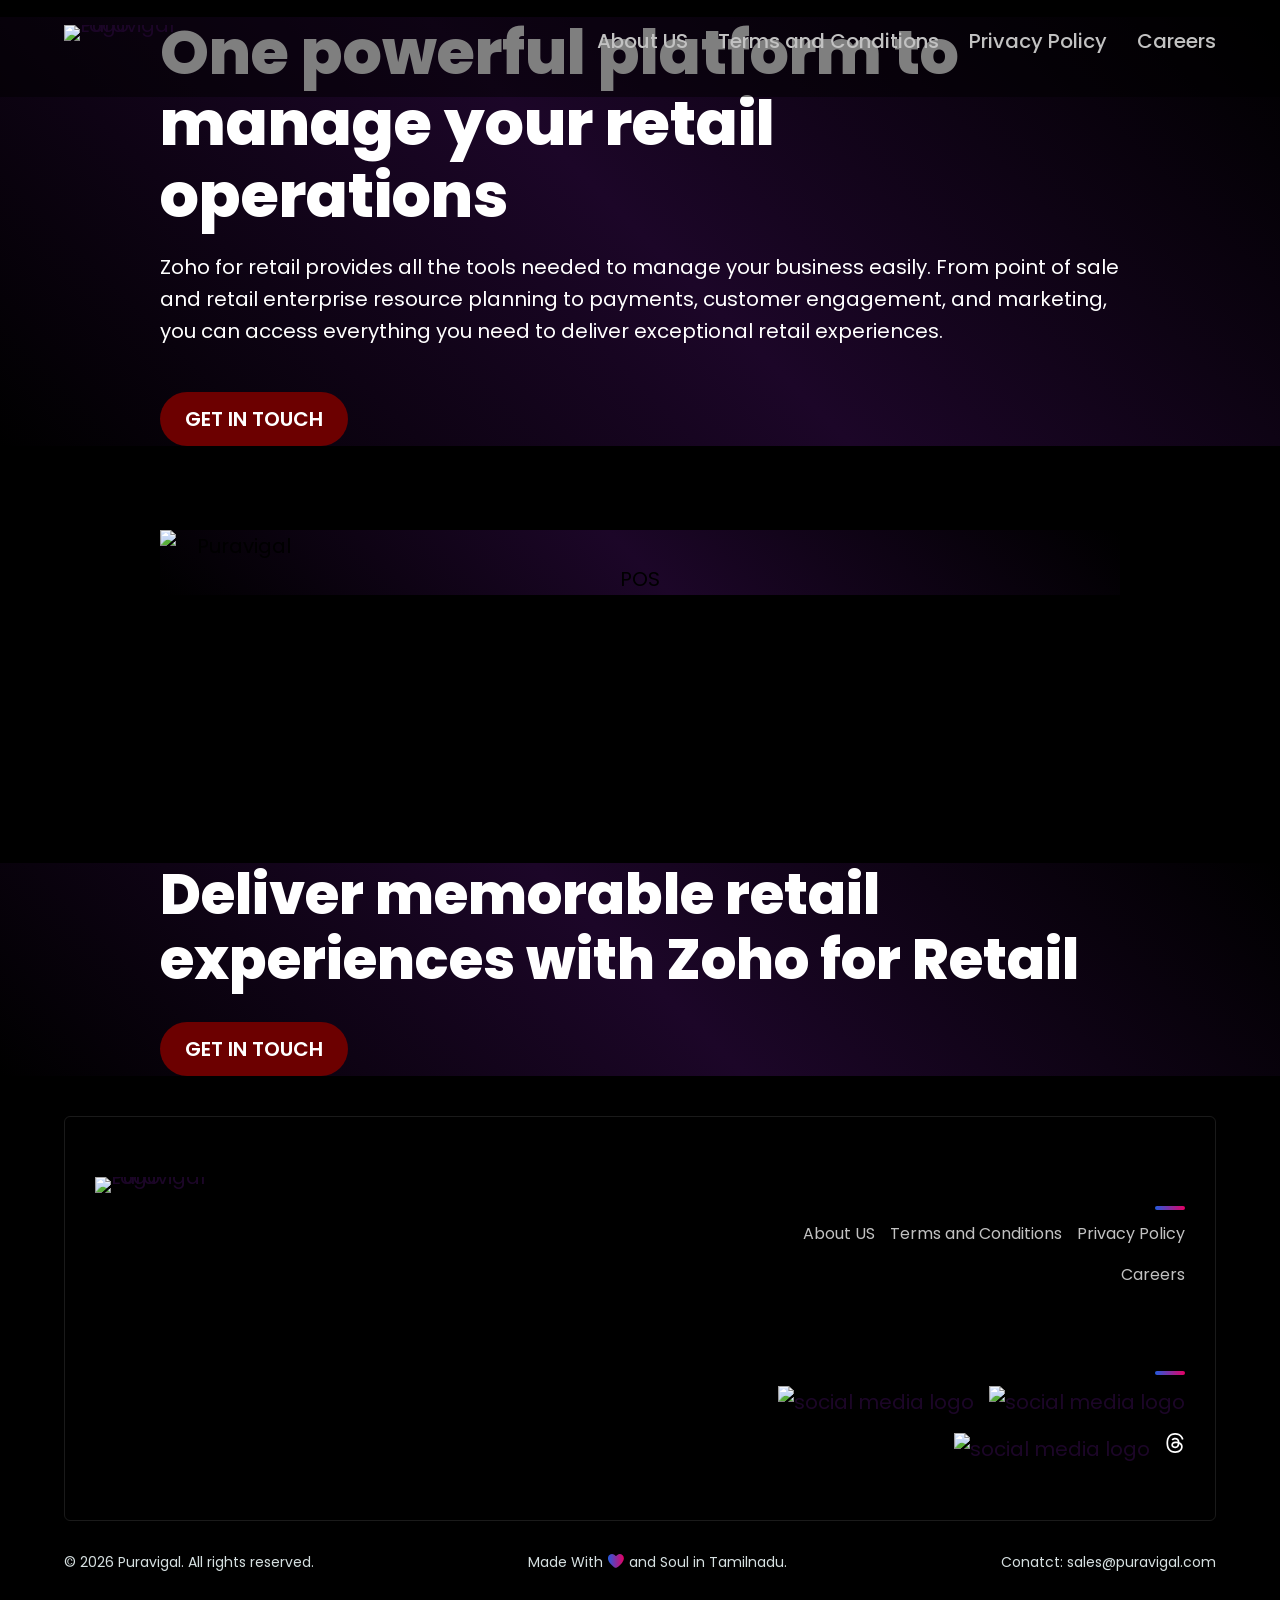
==== index.html @ ae336cf4 "Refactor index.html structure and stylesheets" ====
<!DOCTYPE html>
<html lang="en">
    <head>
        <meta charset="utf-8">
        <meta name="viewport" content="width=device-width, initial-scale=1.0">
        <title>Puravigal | SaaS Platforms for Seamless Business Management</title>
        <meta name="description" content="Elevate your business with our powerful and advanced SaaS solutions, designed for seamless operations.">
        <link rel="icon" href="https://puravigal.com/images/fav/favicon.ico" type="image/x-icon">
        <link rel="canonical" href="https://www.puravigal.com/">
        <meta property="og:title" content="Puravigal | SaaS Platforms for Seamless Business Management">
        <meta property="og:description" content="Elevate your business with our powerful and advanced SaaS solutions, designed for seamless operations.">
        <meta property="og:image" content="https://puravigal.com/images/ogimage/puravigal-black-og.png">
        <meta property="og:url" content="https://www.puravigal.com/">
        <meta property="og:site_name" content="Puravigal">
        <meta property="og:type" content="website">
        <meta name="twitter:title" content="Puravigal | SaaS Platforms for Seamless Business Management">
        <meta name="twitter:description" content="Elevate your business with our powerful and advanced SaaS solutions, designed for seamless operations.">
        <meta name="twitter:image" content="https://puravigal.com/images/ogimage/puravigal-black-og.png">
        <meta name="twitter:card" content="summary">
        <meta name="twitter:site" content="@puravigal">
        <link rel="stylesheet" href="css/style.css">
        <link rel="stylesheet" href="css/common.css">
        <link rel="stylesheet" href="css/home.css">
    </head>
    <body class="dark">
        <main>
            <div class="header">
                <div class="container hdr_container">
                    <a class="brand_title" href="/">
                        <img class="brand_logo" alt="Puravigal Logo" src="https://puravigal.com/images/puravigal-logo.svg" height="33px" width="151px">
                    </a>
                    <div class="nav_sec">
                        <!-- <a class="nav_link" href="our-story.html ">Our Story</a> -->
                        <!-- <div class="nav_dd">
                            <a class="nav_link">Tools</a>
                            <div class="nav_dd_box">
                                <a class="nav_link" href="html-beautifier.html ">HTML Beautifier</a>
                                <a class="nav_link" href="html-minifier.html ">HTML Minifier</a>
                                <a class="nav_link" href="css-beautifier.html ">CSS Beautifier</a>
                                <a class="nav_link" href="css-minifier.html ">CSS Minifier</a>
                                <a class="nav_link" href="js-beautifier.html ">JS Beautifier</a>
                                <a class="nav_link" href="js-minifier.html ">JS Minifier</a>
                            </div>
                             <a class="nav_link" href="tools.html ">About US</a> 
                        </div> -->
                        <a class="nav_link" href="about-us.html ">About US</a>
                        <a class="nav_link" href="terms-and-conditions.html ">Terms and Conditions</a>
                        <a class="nav_link" href="privacy-policy.html ">Privacy Policy</a>
                        <a class="nav_link" href="careers.html ">Careers</a>
                        <!-- <a class="nav_link" href="mailto:sales@puravigal.com">sales@puravigal.com</a> -->
                    </div>
                </div>
            </div>
            <div class="page_inr">
                <div class="cmn_sec bnr_sec grad_bg dark_text_sec zlyte_lazy_bg">
                    <div class="inr_container bnr_inr">
                        <div class="mid_text_wrap">
                            <h1>One powerful platform to manage your retail operations</h1>
                            <p>Zoho for retail provides all the tools needed to manage your business easily. From point of sale and retail enterprise resource planning to payments, customer engagement, and marketing, you can access everything you need to deliver exceptional retail experiences.</p>
                            <a class="primary-cta-btn" id="getInTouchBtn" href="">Get in Touch</a>
                        </div>
                    </div>
                    <!-- <div class="bnr_mid_img">
                        <img src="" alt="" height="" width="">
                    </div> -->
                    <div class="bnr_img_sec">
                        <div class="bnr_img_strip">
                            <div class="bnr_img_card card_1 b_card b4_card"></div>
                            <div class="bnr_img_card card_2 b_card b3_card"></div>
                            <div class="bnr_img_card card_3 b_card b2_card"></div>
                            <div class="bnr_img_card card_4 b_card b1_card"></div>
                            <div class="bnr_img_card card_5 active"></div>
                            <div class="bnr_img_card card_6 f_card f1_card"></div>
                            <div class="bnr_img_card card_7 f_card f2_card"></div>
                            <div class="bnr_img_card card_8 f_card f3_card"></div>
                            <div class="bnr_img_card card_9 f_Card f4_card"></div>
                        </div>
                    </div>
                </div>
                <div class="cmn_sec prod_sec mid_content_sec">
                    <div class="inr_container">
                        <h2>Our <span>Product</span></h2>
                        <div class="prod_inr">
                            <div class="prod_lg_sec grad_bg">
                                <img class="brand_logo" alt="Puravigal Logo" src="https://puravigal.com/images/puravigal-logo.svg" height="33px" width="151px"> <span class="prod_name">POS</span>
                            </div>
                            <div class="desc_sec">
                                <h4>Title</h4>
                                <p>Zoho for retail provides all the tools needed to manage your business easily. From point of sale and retail enterprise resource planning to payments, customer engagement, and marketing, you can access everything you need to deliver exceptional retail experiences.</p>
                            </div>
                        </div>
                    </div>
                </div>
                <div class="cmn_sec mid_content_sec brand_sec zlyte_lazy_bg">
                    <div class="inr_container">
                        <h2>Trust Us</h2>
                        <div class="brand_outer">
                            <div class="brand_inr">
                                <span class="bl bl1"></span>
                                <span class="bl bl2"></span>
                                <span class="bl bl3"></span>
                                <span class="bl bl4"></span>
                                <span class="bl bl5"></span>
                                <span class="bl bl6"></span>
                            </div>
                            <div class="brand_inr">
                                <span class="bl bl1"></span>
                                <span class="bl bl2"></span>
                                <span class="bl bl3"></span>
                                <span class="bl bl4"></span>
                                <span class="bl bl5"></span>
                                <span class="bl bl6"></span>
                            </div>
                        </div>
                    </div>
                </div>
                <div class="cmn_sec btm_cta_sec grad_bg dark_text_sec">
                    <div class="inr_container">
                        <div class="mid_text_wrap">
                            <h2>Deliver memorable retail experiences with Zoho for Retail</h2>
                            <a class="primary-cta-btn" id="getInTouchBtn">Get in Touch</a>
                        </div>
                    </div>
                </div>
                <div id="contactModal" class="contact_modal">
                    <div class="modal_content">
                        <button id="closeModal" class="close_modal">&times;</button>
                        <h2>Let's build together.</h2>
                        <p>Ready to elevate your business? Fill in the details below, and we'll connect soon.</p>
                        
                     <div class="zwfp_form_wrap">
                        <div id="webform_inr" class="webform_inr"></div>
                    </div>
                        
                        <div id="responseMsg" class="status_msg"></div>
                    </div>
                </div>
            </div>
            
        </main>

        <footer>
            <div class="footer">
                <div class="container fdr_container">
                    <div class="ftr_logo_content">
                        <a class="brand_title" href="index.html">
                            <img class="brand_logo" alt="Puravigal Logo" src="https://puravigal.com/images/puravigal-logo.svg" height="33px" width="151px">
                        </a>
                        <p>Your Vision, Our Drive – Achieving Excellence Together.</p>
                    </div>  
                    <div class="ftr_link_content">
                        <div class="ftr_link_sec">
                            <span>Quick Links</span>
                            <a class="ftr_link" href="about-us.html">About US</a>
                            <a class="ftr_link" href="terms-and-conditions.html">Terms and Conditions</a>
                            <a class="ftr_link" href="privacy-policy.html">Privacy Policy</a>
                            <a class="ftr_link" href="careers.html">Careers</a>
                        </div>
                        <!-- <div class="ftr_link_sec">
                            <span>Tools</span>
                            <a class="ftr_link" href="html-beautifier.html">HTML Beautifier</a>
                            <a class="ftr_link" href="html-minifier.html">HTML Minifier</a>
                            <a class="ftr_link" href="css-beautifier.html">CSS Beautifier</a>
                            <a class="ftr_link" href="css-minifier.html">CSS Minifier</a>
                            <a class="ftr_link" href="js-beautifier.html">JS Beautifier</a>
                            <a class="ftr_link" href="js-minifier.html">JS Minifier</a>
                        </div> -->
                        <div class="ftr_soc_sec">
                            <span>Follow US</span>
                            <a class="ftr_soc_link" href="https://www.facebook.com/puravigal">
                                <img alt="social media logo" src="https://puravigal.com/images/icons/facebook.svg">
                            </a>
                            <a class="ftr_soc_link" href="https://instagram.com/puravigal/">
                                <img alt="social media logo" src="https://puravigal.com/images/icons/instagram.svg">
                            </a>
                            <a class="ftr_soc_link" href="https://twitter.com/puravigal">
                                <img alt="social media logo" src="https://puravigal.com/images/icons/twitter.svg">
                            </a>
                            <a class="ftr_soc_link " href="https://www.threads.net/@puravigal" >
                                <svg xmlns="http://www.w3.org/2000/svg" class="thread_icon" shape-rendering="geometricPrecision" text-rendering="geometricPrecision" image-rendering="optimizeQuality" fill-rule="evenodd" clip-rule="evenodd" viewBox="0 0 512 512"><path d="M105 0h302c57.75 0 105 47.25 105 105v302c0 57.75-47.25 105-105 105H105C47.25 512 0 464.75 0 407V105C0 47.25 47.25 0 105 0z"/><path fill="#fff" fill-rule="nonzero" d="M337.36 243.58c-1.46-.7-2.95-1.38-4.46-2.02-2.62-48.36-29.04-76.05-73.41-76.33-25.6-.17-48.52 10.27-62.8 31.94l24.4 16.74c10.15-15.4 26.08-18.68 37.81-18.68h.4c14.61.09 25.64 4.34 32.77 12.62 5.19 6.04 8.67 14.37 10.39 24.89-12.96-2.2-26.96-2.88-41.94-2.02-42.18 2.43-69.3 27.03-67.48 61.21.92 17.35 9.56 32.26 24.32 42.01 12.48 8.24 28.56 12.27 45.26 11.35 22.07-1.2 39.37-9.62 51.45-25.01 9.17-11.69 14.97-26.84 17.53-45.92 10.51 6.34 18.3 14.69 22.61 24.73 7.31 17.06 7.74 45.1-15.14 67.96-20.04 20.03-44.14 28.69-80.55 28.96-40.4-.3-70.95-13.26-90.81-38.51-18.6-23.64-28.21-57.79-28.57-101.5.36-43.71 9.97-77.86 28.57-101.5 19.86-25.25 50.41-38.21 90.81-38.51 40.68.3 71.76 13.32 92.39 38.69 10.11 12.44 17.73 28.09 22.76 46.33l28.59-7.63c-6.09-22.45-15.67-41.8-28.72-57.85-26.44-32.53-65.1-49.19-114.92-49.54h-.2c-49.72.35-87.96 17.08-113.64 49.73-22.86 29.05-34.65 69.48-35.04 120.16v.24c.39 50.68 12.18 91.11 35.04 120.16 25.68 32.65 63.92 49.39 113.64 49.73h.2c44.2-.31 75.36-11.88 101.03-37.53 33.58-33.55 32.57-75.6 21.5-101.42-7.94-18.51-23.08-33.55-43.79-43.48zm-76.32 71.76c-18.48 1.04-37.69-7.26-38.64-25.03-.7-13.18 9.38-27.89 39.78-29.64 3.48-.2 6.9-.3 10.25-.3 11.04 0 21.37 1.07 30.76 3.13-3.5 43.74-24.04 50.84-42.15 51.84z"/></svg>                                
                            </a>
                            <!-- <a class="ftr_soc_link" href="https://www.linkedin.com/company/puravigal/">
                                <svg width="24" height="25" viewBox="0 0 24 25" fill="none" xmlns="http://www.w3.org/2000/svg">
                                    <path fill-rule="evenodd" clip-rule="evenodd" d="M5 3.07324H19C20.1046 3.07324 21 3.96867 21 5.07324V19.0732C21 20.1778 20.1046 21.0732 19 21.0732H5C3.89543 21.0732 3 20.1778 3 19.0732V5.07324C3 3.96867 3.89543 3.07324 5 3.07324ZM8 18.0732C8.27614 18.0732 8.5 17.8493 8.5 17.5732V10.5732C8.5 10.2971 8.27614 10.0732 8 10.0732h5.5C6.22386 10.0732 6 10.2971 6 10.5732V17.5732C6 17.8493 6.22386 18.0732 6.5 18.0732H8ZM7.25 9.07324C6.42157 9.07324 5.75 8.40167 5.75 7.57324C5.75 6.74481 6.42157 6.07324 7.25 6.07324C8.07843 6.07324 8.75 6.74481 8.75 7.57324C8.75 8.40167 8.07843 9.07324 7.25 9.07324ZM17.5 18.0732C17.7761 18.0732 18 17.8493 18 17.5732V12.9732C18.0325 11.384 16.8576 10.0278 15.28 9.83324C14.177 9.73249 13.1083 10.2476 12.5 11.1732V10.5732C12.5 10.2971 12.2761 10.0732 12 10.0732H10.5C10.2239 10.0732 10 10.2971 10 10.5732V17.5732C10 17.8493 10.2239 18.0732 10.5 18.0732H12C12.2761 18.0732 12.5 17.8493 12.5 17.5732V13.8232C12.5 12.9948 13.1716 12.3232 14 12.3232C14.8284 12.3232 15.5 12.9948 15.5 13.8232V17.5732C15.5 17.8493 15.7239 18.0732 16 18.0732H17.5Z" fill="white"></path>
                                </svg>
                            </a> -->
                        </div>
                    </div>
                </div>
                <div class="container cpy_container">
                    <p class="copy_right">© 2026 <a href="/">Puravigal</a>. All rights reserved.</p>
                    <p class="made_with">
                        Made With 
                        <svg height="16" fill="none" xmlns="http://www.w3.org/2000/svg" viewBox="0 0 16 16" width="16">
                            <g clip-path="url(#clip0_3778_5206)">
                                <path d="M7.45015 13.85C7.59009 13.9357 7.75102 13.9811 7.91514 13.9811C8.07927 13.9811 8.2402 13.9357 8.38014 13.85C10.4801 12.54 13.9901 9.90999 15.3801 6.38999C17.4301 1.84999 12.6101 -1.70001 9.29014 0.909995C8.87223 1.22759 8.48094 1.57876 8.12014 1.95999C8.09372 1.99191 8.05917 2.01609 8.02014 2.02999C7.98419 2.04028 7.94608 2.04028 7.91014 2.02999H7.79014L7.69014 1.95999C7.26084 1.50327 6.79239 1.08501 6.29014 0.709994C3.46014 -1.21001 -1.70986 1.23999 0.520137 6.62999C1.32014 9.05999 5.32015 12.57 7.45015 13.85Z" fill="url(#gradient0_3778_5206)"></path>
                            </g>
                            <defs>
                                <linearGradient id="gradient0_3778_5206" x1="0%" y1="0%" x2="100%" y2="0%">
                                    <stop offset="0%" style="stop-color:#235BDE"></stop>
                                    <stop offset="100%" style="stop-color:#E60063"></stop>
                                </linearGradient>
                                <clipPath id="clip0_3778_5206">
                                    <rect width="35.88" height="13.97" fill="white"></rect>
                                </clipPath>
                            </defs>
                        </svg>
                         and Soul in Tamilnadu.
                    </p>
                    <p class="contact">Conatct: <a href="mailto:sales@puravigal.com">sales@puravigal.com</a></p>
                </div>
            </div>
        </footer>
        <!-- Modal and Form logic handled by js/custom.js -->
        <script src="js/jquery-3.5.1.min.js"></script>
        <script src="js/lazy.js"></script>
        <script src="js/common.js"></script>
        <script src="js/home.js"></script>
        <script src="js/custom.js"></script>
        <script type="application/ld+json">
            {
                "@context": "https://schema.org",
                "@type": "WebSite",
                "name": "Puravigal",
                "url": "https://puravigal.com",
                "description": "Elevate your business with our powerful and advanced SaaS solutions, designed for seamless operations.",
                "logo": "https://puravigal.com/images/puravigal-black-logo.svg",
                "sameAs": [
                    "https://www.facebook.com/puravigal",
                    "https://www.instagram.com/puravigal/",
                    "https://twitter.com/puravigal",
                    "https://www.threads.net/@puravigal"
                ]
            }
            
        </script>
    </body>
</html>
---- css/style.css ----
@import url("https://fonts.googleapis.com/css2?family=Poppins:wght@100;200;300;400;500;600;700;800;900&family=Roboto:wght@300;400;500;700&display=swap");
/* Typography section starts  */
*,
:after,
:before,
header *,
footer *,
aside * {
  box-sizing: border-box;
            }

            /* Quick UI fixes & Modal Styles */
            :root {
                --accent-pink: #E60063;
                --accent-blue: #235BDE;
                --bg-dark: #000;
                --card-bg: #111;
                --border-dark: #2a2a2a;
            }

            /* Main Page Button Color Update */
            .primary_cta_btn {
                background-color: #E60063 !important;
                cursor: pointer;
            }

            /* Slide-in Modal Styling */
            .contact_modal {
                position: fixed;
                top: 0;
                right: -100%;
                width: 100%;
                height: 100%;
                background-color: rgba(0, 0, 0, 0.85);
                z-index: 10000;
                display: flex;
                justify-content: flex-end;
                transition: 0.4s ease-out;
                opacity: 0;
                visibility: hidden;
            }

            .contact_modal.active {
                right: 0;
                opacity: 1;
                visibility: visible;
            }

            .modal_content {
                width: 450px;
                height: 100%;
                background-color: var(--card-bg);
                border-left: 1px solid var(--border-dark);
                padding: 50px 30px;
                box-shadow: -10px 0 30px rgba(0,0,0,0.6);
                overflow-y: auto;
                position: relative;
            }

            @media (max-width: 500px) {
                .modal_content {
                    width: 100%;
                    padding: 40px 20px;
                }
            }

            /* Modal Title and Description */
            .modal_content h2 {
                color: #fff;
                font-size: 30px;
                margin-bottom: 10px;
                font-weight: 800;
                line-height: 1.2;
            }

            .modal_content p {
                color: #888;
                margin-bottom: 40px;
                font-size: 16px !important;
                line-height: 1.6;
            }

            /* Modal Close Button */
            .close_modal {
                position: absolute;
                top: 25px;
                right: 25px;
                background: none;
                border: none;
                font-size: 30px;
                color: #666;
                cursor: pointer;
                line-height: 1;
                transition: 0.3s;
            }

            .close_modal:hover {
                color: #fff;
            }
        
html {
  line-height: 1;
  -ms-text-size-adjust: 100%;
  -webkit-text-size-adjust: 100%;
   scroll-behavior: smooth;
}

a, em, abbr, acronym, address, applet, article, aside, audio, b, big, blockquote, body, canvas, caption, center, cite, code, dd, del, details, dfn, div, dl, dt, embed, fieldset, figcaption, figure, footer, form, h1, h2, h3, h4, h5, h6, header, hgroup, html, iframe, img, ins, kbd, label, legend, li, mark, menu, nav, object, ol, output, p, pre, q, ruby, s, samp, section, small, span, strike, sub, summary, table, tbody, td, tfoot, th, thead, time, tr, tt, u, ul, var, video, select {
  margin: 0;
  padding: 0;
  border: 0;
  font: inherit;
  vertical-align: baseline;
  font-variant-ligatures: none;
}

body {
  font: 18px/1.5 "Poppins", sans-serif;
  color: #fff;
  text-rendering: optimizeLegibility;
  -webkit-font-smoothing: antialiased;
  -moz-osx-font-smoothing: grayscale;
  overflow-x: hidden;
}

embed, img, object, video, picture {
  max-width: 100%;
  height: auto;
}

table {
  border-collapse: collapse;
  border-spacing: 0;
}

a:focus,
input:focus,
keygen:focus,
select:focus,
textarea:focus {
  box-shadow: none;
  outline: 0;
}

h1,
h1 span,
h2,
h3,
h4,
h5,
h6 {
  font-family: "Poppins", sans-serif;
  margin-bottom: 15px;
  color: #fff;
  line-height: 1.1;
}

p, li, table, a {
  font-family: "Roboto", sans-serif;
  font-size: 18px;
  line-height: 1.6;
  font-weight: 400;
  color: #fff;
}

h1, h1 span {
  font-size: 70px;
  font-weight: 900;
}

h1 span {
  display: inline-block;
  margin-bottom: 0px;
}

h2 {
  font-size: 52px;
  font-weight: 800;
}

h3 {
  font-size: 44px;
  font-weight: 700;
}

h4 {
  font-size: 36px;
  font-weight: 600;
}

h5 {
  font-size: 28px;
  font-weight: 500;
}

h6 {
  font-size: 20px;
  font-weight: 400;
}

a {
  color: #fff;
  text-decoration: none;
  cursor: pointer;
}
a:hover {
  color: #fff;
  text-decoration: none;
}

.mini_title {
  display: inline-block;
  font: 28px/1.2 "Poppins", sans-serif;
  font-weight: 700;
  margin-bottom: 30px;
  background: #235BDE;
  background: linear-gradient(to right, #235BDE 0%, #E60063 100%);
  background-clip: border-box;
  background-clip: text;
  -webkit-background-clip: text;
  color: transparent;
}

.primary_cta_btn {
  display: inline-block;
  background: #E60063;
  border-radius: 25px;
  padding: 15px 25px;
  color: #fff;
  font: 20px/1 "Poppins", sans-serif;
  font-weight: 600;
  cursor: pointer;
  margin-top: 40px;
  text-transform: uppercase;
  border: none;
}

.secondary_cta_btn {
  display: inline-block;
  border-radius: 25px;
  border: none;
  padding: 15px 25px;
  color: #000;
  font: 20px/1 "Poppins", sans-serif;
  font-weight: 600;
  cursor: pointer;
  margin-top: 40px;
  text-transform: uppercase;
}

.editor_wrapper .primary_cta_btn, .editor_wrapper .secondary_cta_btn {
  padding: 10px 20px;
  font: 15px/1 "Poppins", sans-serif;
  margin-left: 20px;
}

.editor_wrapper .primary_cta_btn:hover, .editor_wrapper .secondary_cta_btn:hover {
  transform: scale(0.98);
}

@media (max-width: 1360px) {
  h1, h1 span {
    font-size: 62px;
  }
  h2 {
    font-size: 54px;
  }
  h3 {
    font-size: 44px;
  }
  h4 {
    font-size: 32px;
  }
  h5 {
    font-size: 26px;
  }
  h6 {
    font-size: 18px;
  }
  .mini_title {
    font-size: 26px;
  }
}
@media (max-width: 1180px) {
  h1, h1 span {
    font-size: 54px;
  }
  h2 {
    font-size: 46px;
  }
  h3 {
    font-size: 36px;
  }
  h4 {
    font-size: 28px;
  }
  h5 {
    font-size: 24px;
  }
  .mini_title {
    font-size: 24px;
  }
}
@media (max-width: 992px) {
  h1, h1 span {
    font-size: 46px;
  }
  h2 {
    font-size: 38px;
  }
  h3 {
    font-size: 30px;
  }
  h4 {
    font-size: 24px;
  }
  h5 {
    font-size: 22px;
  }
  .mini_title {
    font-size: 22px;
  }
  .primary_cta_btn, .secondary_cta_btn {
    font-size: 18px;
    margin-top: 30px;
  }
}
/* Typography section end  */
label {
  font-family: "Poppins", sans-serif;
  margin-bottom: 15px;
  color: #646d8c !important;
  line-height: 1.1;
  width: 100%;
}

.header {
  position: sticky;
  max-width: 100%;
  width: 100%;
  top: 0px;
  padding: 15px 0px;
  z-index: 10;
}
@media (max-width: 992px) {
  .header {
    padding: 10px 0px;
  }
}
.header:after {
  content: "";
  position: absolute;
  left: 0px;
  top: 0px;
  width: 100%;
  height: 100%;
  background: #000;
  opacity: 0.5;
}
.header .hdr_container {
  position: relative;
  display: flex;
  justify-content: space-between;
  align-items: center;
  z-index: 1;
}
@media (max-width: 768px) {
  .header .hdr_container {
    justify-content: center;
  }
}
.header .hdr_container .brand_title {
  line-height: 0;
}
.header .hdr_container .nav_sec {
  display: flex;
}
.header .hdr_container .nav_sec .nav_link {
  position: relative;
  padding: 10px 15px;
  font-weight: 500;
  color: #c2c2c2;
  transition: all 0.15s linear;
}
.header .hdr_container .nav_sec .nav_link:last-child {
  padding-right: 0px;
}
.header .hdr_container .nav_sec .nav_link:hover, .header .hdr_container .nav_sec .nav_link.active {
  color: #fff;
}
@media (max-width: 992px) {
  .header .hdr_container .nav_sec .nav_link {
    font-size: 16px;
    padding: 10px 10px;
  }
}
@media (max-width: 768px) {
  .header .hdr_container .nav_sec {
    display: none;
  }
}
.header .hdr_container .nav_sec .nav_dd {
  position: relative;
}
.header .hdr_container .nav_sec .nav_dd .nav_link {
  padding-right: 35px;
}
.header .hdr_container .nav_sec .nav_dd .nav_link:after {
  content: "";
  border: solid #c2c2c2;
  border-width: 0 2px 2px 0;
  display: inline-block;
  padding: 3.5px;
  position: absolute;
  right: 15px;
  top: 18px;
  transform: rotate(45deg);
  transition: all 0.3s ease;
}
@media (max-width: 992px) {
  .header .hdr_container .nav_sec .nav_dd .nav_link {
    padding-right: 30px;
  }
}
.header .hdr_container .nav_sec .nav_dd .nav_dd_box {
  position: absolute;
  top: 20px;
  left: 0;
  opacity: 0;
  visibility: hidden;
  margin: 0 auto;
  border-radius: 15px;
  transform: translateY(10px);
  transition: transform 0.3s ease-in-out, opacity 0.3s ease-in-out;
  overflow: hidden;
  z-index: 91;
  width: 270px;
  color: #fff;
  padding: 5px;
  display: inline-block;
  box-shadow: rgba(0, 0, 0, 0.1) 0px 0px 0px 1px, rgba(255, 255, 255, 0.1) 0px 0px 0px 1px inset;
}
.header .hdr_container .nav_sec .nav_dd .nav_dd_box:after {
  content: "";
  position: absolute;
  left: 0px;
  top: 0px;
  width: 100%;
  height: 100%;
  background: #000;
  opacity: 0.9;
  border-radius: 15px;
}
.header .hdr_container .nav_sec .nav_dd .nav_dd_box .nav_link {
  padding: 7.5px 15px;
  z-index: 1;
}
.header .hdr_container .nav_sec .nav_dd .nav_dd_box .nav_link:after {
  display: none;
}
@media (max-width: 992px) {
  .header .hdr_container .nav_sec .nav_dd .nav_dd_box .nav_link {
    padding: 7.5px 10px;
  }
}
.header .hdr_container .nav_sec .nav_dd:hover .nav_dd_box {
  opacity: 1;
  visibility: visible;
  transform: translateY(30px);
}
.header .hdr_container .nav_sec .nav_dd:hover .nav_link:after {
  border: solid #fff;
  border-width: 0 2px 2px 0;
  transform: rotate(-135deg);
  top: 23px;
}

.footer {
  position: sticky;
  max-width: 100%;
  width: 100%;
  top: 0px;
  z-index: 10;
  padding-top: 40px;
}
@media (max-width: 992px) {
  .footer {
    padding-top: 20px;
  }
}
.footer .container {
  display: flex;
  justify-content: space-between;
  align-items: flex-start;
  flex-wrap: wrap;
  padding: 60px 30px 40px;
  border-radius: 0px;
  border-bottom: 1px solid rgba(255, 255, 255, 0.1);
  border-top: 1px solid rgba(255, 255, 255, 0.1);
  max-width: 1340px;
}
@media (max-width: 1680px) {
  .footer .container {
    border: 1px solid rgba(255, 255, 255, 0.1);
    border-radius: 6px;
  }
}
@media (max-width: 1400px) {
  .footer .container {
    max-width: 90%;
  }
}
@media (max-width: 1400px) and (max-width: 992px) {
  .footer .container {
    padding: 40px 2.5% 30px;
  }
}
@media (max-width: 1400px) and (max-width: 992px) and (max-width: 768px) {
  .footer .container {
    padding: 40px 0px 30px;
    border: 0px;
    border-radius: 0px;
    border-bottom: 1px solid rgba(255, 255, 255, 0.1);
    border-top: 1px solid rgba(255, 255, 255, 0.1);
  }
}
@media (max-width: 992px) {
  .footer .container .ftr_logo_content {
    margin-bottom: 40px;
  }
}
.footer .container .ftr_logo_content .brand_title {
  line-height: 0;
}
.footer .container .ftr_logo_content p {
  font-size: 14px;
  margin-top: 5px;
}
@media (max-width: 992px) {
  .footer .container .ftr_link_content {
    max-width: 100%;
    width: 100%;
  }
}
.footer .container .ftr_link_content .ftr_link_sec, .footer .container .ftr_link_content .ftr_soc_sec {
  max-width: 440px;
  display: flex;
  justify-content: flex-end;
  margin-bottom: 40px;
  flex-wrap: wrap;
}
.footer .container .ftr_link_content .ftr_link_sec span, .footer .container .ftr_link_content .ftr_soc_sec span {
  position: relative;
  max-width: 100%;
  width: 100%;
  text-align: right;
  text-transform: uppercase;
  font-family: "Poppins", sans-serif;
  font-size: 18px;
  font-weight: 700;
  margin-bottom: 15px;
}
.footer .container .ftr_link_content .ftr_link_sec span:after, .footer .container .ftr_link_content .ftr_soc_sec span:after {
  content: "";
  position: absolute;
  right: 0px;
  bottom: -4px;
  height: 4px;
  width: 30px;
  background: linear-gradient(to right, #235BDE 0%, #E60063 100%);
  border-radius: 6px;
}
@media (max-width: 992px) {
  .footer .container .ftr_link_content .ftr_link_sec span, .footer .container .ftr_link_content .ftr_soc_sec span {
    text-align: left;
  }
  .footer .container .ftr_link_content .ftr_link_sec span:after, .footer .container .ftr_link_content .ftr_soc_sec span:after {
    right: unset;
    left: 0px;
  }
}
@media (max-width: 992px) {
  .footer .container .ftr_link_content .ftr_link_sec, .footer .container .ftr_link_content .ftr_soc_sec {
    justify-content: flex-start;
  }
}
.footer .container .ftr_link_content .ftr_link_sec .ftr_link, .footer .container .ftr_link_content .ftr_soc_sec .ftr_link {
  font-size: 16px;
  margin-left: 15px;
  color: #c2c2c2;
}
.footer .container .ftr_link_content .ftr_link_sec .ftr_link:hover, .footer .container .ftr_link_content .ftr_soc_sec .ftr_link:hover {
  color: #fff;
}
@media (max-width: 992px) {
  .footer .container .ftr_link_content .ftr_link_sec .ftr_link, .footer .container .ftr_link_content .ftr_soc_sec .ftr_link {
    margin-left: unset;
    margin-right: 15px;
  }
}
@media (max-width: 992px) and (max-width: 768px) {
  .footer .container .ftr_link_content .ftr_link_sec .ftr_link, .footer .container .ftr_link_content .ftr_soc_sec .ftr_link {
    max-width: 100%;
    width: 100%;
    margin-right: 0px;
  }
}
.footer .container .ftr_link_content .ftr_link_sec .ftr_soc_link, .footer .container .ftr_link_content .ftr_soc_sec .ftr_soc_link {
  margin-left: 15px;
}
@media (max-width: 992px) {
  .footer .container .ftr_link_content .ftr_link_sec .ftr_soc_link, .footer .container .ftr_link_content .ftr_soc_sec .ftr_soc_link {
    margin-left: unset;
    margin-right: 15px;
  }
}
.footer .container .ftr_link_content .ftr_soc_sec {
  margin-bottom: 0px;
}
.footer .cpy_container {
  border: 0px;
  max-width: 1340px;
  padding: 30px 0px 60px;
}
@media (max-width: 1400px) {
  .footer .cpy_container {
    max-width: 90%;
  }
}
@media (max-width: 1400px) and (max-width: 992px) {
  .footer .cpy_container {
    padding: 30px 0px;
  }
}
.footer .cpy_container .copy_right, .footer .cpy_container .made_with, .footer .cpy_container .contact {
  font-size: 14px;
  color: #d6e0e1;
}
@media (max-width: 992px) {
  .footer .cpy_container .copy_right, .footer .cpy_container .made_with, .footer .cpy_container .contact {
    max-width: 100%;
    width: 100%;
    text-align: center;
    margin-bottom: 20px;
  }
}
.footer .cpy_container .copy_right a, .footer .cpy_container .made_with a, .footer .cpy_container .contact a {
  display: inline-block;
  font: inherit;
  color: #d6e0e1;
}
.footer .cpy_container .made_with {
  display: flex;
  align-items: center;
}
@media (max-width: 992px) {
  .footer .cpy_container .made_with {
    justify-content: center;
  }
}
.footer .cpy_container .made_with svg {
  margin: 0px 5px;
}

.dark {
  background: #000;
}

main {
  display: flex;
  align-items: flex-start;
  flex-wrap: wrap;
}

.page_inr {
  max-width: 100%;
  width: 100%;
  position: relative;
  margin-top: -80px;
}
@media (max-width: 768px) {
  .page_inr {
    margin-top: 0px;
  }
}

.banner_sec {
  position: relative;
  padding: 200px 0px 120px;
  text-align: center;
}
@media (max-width: 992px) {
  .banner_sec {
    padding: 140px 0px 60px;
  }
}
@media (max-width: 992px) and (max-width: 768px) {
  .banner_sec {
    padding: 60px 0px;
  }
}

.container {
  max-width: 1280px;
  width: 100%;
  margin: 0px auto;
}
@media (max-width: 1360px) {
  .container {
    max-width: 90%;
  }
}

.inr_container {
  position: relative;
  max-width: 960px;
  width: 100%;
  margin: 0px auto;
}
@media (max-width: 1080px) {
  .inr_container {
    max-width: 90%;
  }
}

.dF {
  display: flex;
}

.spaceBetween {
  justify-content: space-between;
}

.aiCenter {
  align-items: center;
}

.justfyCenter {
  justify-content: center;
}

.fDC {
  flex-direction: column;
}

.flexEnd {
  justify-content: flex-end;
}

.crContainer input, .crContainer select {
  border: 2px solid #dee4f0;
  width: 600px;
  border-radius: 6px;
  padding: 5px 7px 5px;
  margin-top: 10px;
  font-size: 1rem;
}

.crContainer input.errorActive, .crContainer select.errorActive {
  border: 2px solid #dc5757;
}

.crContainer input[type=file] {
  color: #646d8c;
}

.crContainer input:hover, .crContainer select:hover {
  border-color: #ccd4e3;
  box-shadow: none;
}

.crContainer label, .crContaine select {
  position: relative;
}

.crContainer label::after {
  content: "*";
  position: absolute;
  top: -5px;
  right: -10px;
  color: #dc5757;
  font-size: 1.5rem;
  margin-left: -2px;
}

.crSubmitButton {
  border: none;
  padding: 10px 20px;
  text-transform: capitalize;
}

.crContainerpad {
  padding: 50px 0 !important;
}

.crErrorTxt {
  color: #dc5757;
  font-size: 14px !important;
  visibility: hidden;
}

.crErrorTxt.errorActive {
  visibility: visible;
}

.mB20 {
  margin-bottom: 20px;
}

.cP {
  cursor: pointer;
}

.dN {
  display: none;
}

.pR {
  position: relative;
}

.home_page {
  position: relative;
}
.home_page p {
  font-size: 24px;
}
@media (max-width: 1180px) {
  .home_page p {
    font-size: 22px;
  }
}
@media (max-width: 1180px) and (max-width: 992px) {
  .home_page p {
    font-size: 20px;
  }
}
.home_page .banner_sec {
  background: radial-gradient(circle at center, rgb(67, 69, 112) -100%, #000 60%);
}
.home_page .banner_sec p {
  max-width: 850px;
  margin: 0px auto;
}
.home_page .about_sec {
  position: relative;
  display: flex;
  flex-wrap: wrap;
  padding-bottom: 80px;
}
@media (max-width: 992px) {
  .home_page .about_sec {
    padding-bottom: 0px;
    max-width: 90%;
    width: 100%;
    margin: 0px auto;
  }
}
.home_page .about_sec .about_inr {
  position: relative;
  padding: 120px 0px;
  background: #fff;
  color: #000;
  max-width: 50%;
  width: 100%;
  min-height: 500px;
}
@media (max-width: 992px) {
  .home_page .about_sec .about_inr {
    max-width: 100%;
    padding: 0px 0px 30px;
    min-height: unset;
    text-align: center;
    background: unset;
  }
}
.home_page .about_sec .about_inr:first-child, .home_page .about_sec .about_inr:nth-child(3) {
  text-align: right;
}
@media (max-width: 1480px) {
  .home_page .about_sec .about_inr:first-child, .home_page .about_sec .about_inr:nth-child(3) {
    text-align: left;
  }
}
.home_page .about_sec .about_inr:first-child .inr_box, .home_page .about_sec .about_inr:nth-child(3) .inr_box {
  margin: 0px 160px 0px auto;
}
@media (max-width: 1480px) {
  .home_page .about_sec .about_inr:first-child .inr_box, .home_page .about_sec .about_inr:nth-child(3) .inr_box {
    margin: 0px auto;
  }
}
@media (max-width: 992px) {
  .home_page .about_sec .about_inr:nth-child(3) {
    order: 3;
  }
}
@media (max-width: 992px) {
  .home_page .about_sec .about_inr:last-child {
    order: 2;
  }
}
.home_page .about_sec .about_inr .inr_box {
  max-width: 500px;
  width: 100%;
  margin: 0px auto 0px 160px;
  display: flex;
  align-items: center;
  height: 100%;
}
@media (max-width: 1480px) {
  .home_page .about_sec .about_inr .inr_box {
    max-width: 500px;
    margin: 0px auto;
  }
}
@media (max-width: 1480px) and (max-width: 1180px) {
  .home_page .about_sec .about_inr .inr_box {
    max-width: 400px;
  }
}
@media (max-width: 1480px) and (max-width: 1180px) and (max-width: 992px) {
  .home_page .about_sec .about_inr .inr_box {
    max-width: 100%;
  }
}
.home_page .about_sec .about_inr h2, .home_page .about_sec .about_inr p {
  max-width: 100%;
  width: 100%;
  color: #000;
  margin-bottom: 0px;
}
@media (max-width: 992px) {
  .home_page .about_sec .about_inr h2, .home_page .about_sec .about_inr p {
    text-align: center;
    color: #fff;
  }
}
.home_page .about_sec .about_inr p {
  font-size: 20px;
}
.home_page .about_sec .about_inr.black_sec {
  background: #000;
  color: #fff;
}
.home_page .about_sec .about_inr.black_sec h2, .home_page .about_sec .about_inr.black_sec p {
  color: #fff;
}

.thread_icon {
  height: 20px;
  width: 20px;
  transform: scale(1.5);
}

.editor_wrapper {
  background: #fff;
  padding: 20px 30px 30px;
  position: relative;
  box-shadow: 0 0px 30px rgba(0, 0, 0, 0.1);
  max-width: 1140px;
  margin: 0px auto;
  border-radius: 10px;
  transition: all 0.8s ease;
}

.editor_maxwidth {
  max-width: 95%;
  height: 650px;
}

.editor_wrapper .editor textarea {
  min-height: 400px;
  width: 500px;
  background: #f7f7f7;
  color: #000 !important;
  border: 1px solid rgba(177, 206, 238, 0.5);
  outline: none;
  resize: none;
  margin-top: 20px;
  border-radius: 6px;
}

.editor {
  margin-top: 20px;
}

.fileUploadParent, .fileDownloadParent {
  width: 50%;
  height: 500px;
  margin-left: 20px;
}

#htmlInput, #beautifiedHtml {
  width: 100%;
  height: 100%;
}

.tollMaxHeight {
  height: 500px !important;
}

.ace_gutter {
  border-right: 1px solid #ccc;
}

.ace_gutter-cell.ace_breakpoint {
  border-radius: 20px 0px 0px 20px;
  box-shadow: 0px 0px 1px 1px red inset;
}

.upload_button {
  position: absolute;
  width: unset;
  display: block;
  padding: 6px;
  height: auto;
  display: flex;
  justify-content: space-between;
  flex-wrap: wrap;
  background: #000;
  z-index: 1;
  border-radius: 3px;
  cursor: pointer;
  visibility: hidden;
}

input {
  width: 100%;
  position: relative;
}

.fileUploadParent:hover .fileUpload, .fileDownloadParent:hover .fileDownload, .fileDownloadParent:hover .copyToclipBoard {
  visibility: visible;
}

.top0 {
  top: 0px;
}

.left85 {
  left: 85%;
}

.left90 {
  left: 90%;
}

.left95 {
  left: 95%;
}

.rotate180 {
  transform: rotate(180deg);
}

.ace_text-layer > .ace_line, .ace_text-layer > .ace_line_group {
  font-size: 15px;
}

.template_page {
  position: relative;
}
.template_page p, .template_page a {
  font-size: 20px;
}
@media (max-width: 992px) {
  .template_page p, .template_page a {
    font-size: 18px;
  }
}
.template_page .template_content_sec {
  background: #fff;
  position: relative;
  padding: 120px 0px;
}
@media (max-width: 992px) {
  .template_page .template_content_sec {
    padding: 60px 0px;
  }
}
.template_page .template_content_sec p, .template_page .template_content_sec h2, .template_page .template_content_sec h3, .template_page .template_content_sec h4, .template_page .template_content_sec h5, .template_page .template_content_sec h6, .template_page .template_content_sec a {
  color: #000;
}
.template_page .template_content_sec h5 {
  margin-bottom: 10px;
}
.template_page .template_content_sec .container {
  max-width: 1080px;
  margin-bottom: 40px;
}
@media (max-width: 1180px) {
  .template_page .template_content_sec .container {
    max-width: 90%;
  }
}
.template_page .template_content_sec .container:last-child {
  margin-bottom: 0px;
}
.template_page .template_content_sec .container .inr_content_box {
  margin-bottom: 25px;
}
.template_page .template_content_sec .container .inr_content_box:last-child {
  margin-bottom: 0px;
}
.template_page .template_content_sec .container .inr_content_box p {
  margin-bottom: 15px;
}
.template_page .template_content_sec .container .inr_content_box p:last-child {
  margin-bottom: 0px;
}
.template_page .template_content_sec .container .inr_content_box p a {
  display: inline-block;
  font-weight: 600;
}
.template_page .template_content_sec .container .inr_content_box a {
  font-weight: 600;
  color: #0084ff;
}

/*# sourceMappingURL=style.css.map */
---- css/common.css ----
@import url('https://fonts.googleapis.com/css2?family=Poppins:wght@400;500;600;700;800&display=swap');

:root {
  --page-max-width: 1280px;
  --page-gutter: 24px;
  --page-section-space: 96px;
  --page-radius-pill: 999px;
  --page-bg: #ffffff;
  --page-color: #000000;
  --page-color-inverse: #ffffff;
  --page-primary: #1c0628;
  --page-primary-hover: #1c0628;
  --page-cta-bg: #6c0000;
  --page-cta-bg-hover: #6c0000;
  --page-cta-border: #6c0000;
  --page-cta-border-hover: #6c0000;
  --page-light-bg: #fcf7ff;
  --page-cta-text: #ffffff;
  --page-motion: 260ms ease;
  --page-radius: 100px;
  --page-cta-radius: 30px;
  --page-padding: 120px;
  --page-content-max-width: 920px;
  --page-heading-spacing: 20px;
  --page-text-spacing: 15px;
  --page-selection-color: #ffffff;
  --page-selection-bg: rgba(237, 15, 121, 0.55);
  --page-focus-outline: 3px solid rgba(93, 124, 255, 0.45);
  --page-focus-outline-offset: 2px;
  --page-cta-margin-top: 30px;
  --page-cta-padding: 15px 25px;
  --page-gradient-dark: #000000;
  --page-brand-fade-width: 300px;
  --page-brand-list-padding: 15px 23px;
  --page-brand-item-gap: 35px;
  --page-brand-item-min-height: 50px;
  --page-brand-item-radius: 15px;
  --page-brand-sprite-size: 2412px auto;
  --page-prod-logo-gap: 15px;
  --page-font-family-base: "Poppins", "Avenir Next", "Segoe UI", "Helvetica Neue", sans-serif;
  --page-font-family-heading: "Poppins", "Avenir Next", "Segoe UI", "Helvetica Neue", sans-serif;
  --page-font-body: 400 20px/1.6 var(--page-font-family-base);
  --page-font-label: 400 20px/1.6 var(--page-font-family-base);
  --page-font-button: 600 20px/1.2 var(--page-font-family-base);
  --page-font-h1: 800 62px/1.15 var(--page-font-family-heading);
  --page-font-h2: 800 56px/1.15 var(--page-font-family-heading);
  --page-font-h3: 700 50px/1.18 var(--page-font-family-heading);
  --page-font-h4: 600 44px/1.2 var(--page-font-family-heading);
  --page-font-h5: 600 40px/1.2 var(--page-font-family-heading);
  --page-font-h6: 600 36px/1.2 var(--page-font-family-heading);
  --page-font-header-title: 700 24px/1.2 var(--page-font-family-heading);
  --page-font-eyebrow: 600 18px/1.2 var(--page-font-family-heading);
}

*,
*::before,
*::after {
  box-sizing: border-box;
}

html {
  scroll-behavior: smooth;
  -webkit-text-size-adjust: 100%;
  text-size-adjust: 100%;
}

body {
  margin: 0;
  min-height: 100vh;
  overflow-x: hidden;
  color: var(--page-color);
  background: none;
  font: var(--page-font-body);
}

h1,
h2,
h3,
h4,
h5,
h6 {
  margin: 0 0 var(--page-heading-spacing);
  color: var(--page-color);
}

h1 {
  font: var(--page-font-h1);
}

h2 {
  font: var(--page-font-h2);
}

h3 {
  font: var(--page-font-h3);
}

h4 {
  font: var(--page-font-h4);
}

h5 {
  font: var(--page-font-h5);
}

h6 {
  font: var(--page-font-h6);
}

h1 span,
h2 span,
h3 span,
h4 span,
h5 span,
h6 span{
    font: inherit;
}

body.nav-is-open {
  overflow: hidden;
}

::selection {
  color: var(--page-selection-color);
  background: var(--page-selection-bg);
}

img,
picture,
svg,
video,
canvas,
iframe {
  display: block;
  max-width: 100%;
}

img,
video,
iframe {
  height: auto;
}

p,
li,
a,
label,
span {
  margin: 0 0 var(--page-text-spacing);
  color: var(--page-color);
  font: var(--page-font-body);
}

.dark_text_sec p,
.dark_text_sec li,
.dark_text_sec a,
.dark_text_sec label,
.dark_text_sec span,
.dark_text_sec h1,
.dark_text_sec h2,
.dark_text_sec h3,
.dark_text_sec h4,
.dark_text_sec h5,
.dark_text_sec h6 {
  color: var(--page-color-inverse);
}

label {
  font: var(--page-font-label);
}

a,
.dark_text_sec a {
  color: var(--page-primary);
  text-decoration: none;
}

a:hover {
  color: var(--page-primary-hover);
}

button,
input,
select,
textarea {
  min-width: 0;
  color: inherit;
  font: var(--page-font-body);
}

button,
input[type="button"],
input[type="submit"],
input[type="reset"] {
  cursor: pointer;
  font: var(--page-font-button);
}

:focus-visible {
  outline: var(--page-focus-outline);
  outline-offset: var(--page-focus-outline-offset);
}

[hidden] {
  display: none !important;
}

a.primary-cta-btn {
  display: inline-block;
  margin: var(--page-cta-margin-top) 0 0;
  padding: var(--page-cta-padding);
  border: none;
  border-radius: var(--page-cta-radius);
  background: var(--page-cta-bg);
  color: var(--page-color-inverse);
  text-transform: uppercase;
  font: var(--page-font-button);
}

a.primary-cta-btn:hover {
  color: var(--page-color-inverse);
  background: var(--page-cta-bg-hover);
}

.grad_bg {
  background: linear-gradient(225deg, var(--page-gradient-dark) 0%, var(--page-primary) 50%, var(--page-gradient-dark) 100%);
}

.sec_bdr_rad {
  border-radius: var(--page-radius);
}

.page_sec,
.page_sec .page_inr {
  position: relative;
  z-index: 1;
  width: 100%;
  max-width: 100%;
  margin: 0;
}

.page_sec *,
.page_sec *::before,
.page_sec *::after {
  box-sizing: border-box;
}

.page_sec .cmn_sec {
  position: relative;
  padding: var(--page-padding) 0;
}

.page_sec .inr_container {
  position: relative;
  width: 100%;
  max-width: var(--page-max-width);
  margin: 0 auto;
}

.page_sec .mid_text_wrap {
  position: relative;
  max-width: var(--page-content-max-width);
  margin: 0 auto;
  text-align: center;
}

.mid_content_sec {
  text-align: center;
}

.btm_cta_sec h2,
.page_sec .mid_text_wrap p{
    margin-bottom: 0px;
}

@media (max-width: 1380px) {
  :root {
    --page-max-width: 90%;
  }
}

@media (max-width: 1180px) {
  :root {
    --page-gutter: 20px;
    --page-section-space: 88px;
    --page-font-h1: 800 54px/1.15 var(--page-font-family-heading);
    --page-font-h2: 800 48px/1.15 var(--page-font-family-heading);
    --page-font-h3: 700 44px/1.18 var(--page-font-family-heading);
    --page-font-h4: 600 40px/1.2 var(--page-font-family-heading);
    --page-font-h5: 600 36px/1.2 var(--page-font-family-heading);
    --page-font-h6: 600 34px/1.2 var(--page-font-family-heading);
    --page-radius: 80px;
  }
}

@media (max-width: 992px) {
  :root {
    --page-gutter: 20px;
    --page-section-space: 72px;
    --page-font-h1: 800 46px/1.15 var(--page-font-family-heading);
    --page-font-h2: 800 40px/1.15 var(--page-font-family-heading);
    --page-font-h3: 700 38px/1.18 var(--page-font-family-heading);
    --page-font-h4: 600 36px/1.2 var(--page-font-family-heading);
    --page-font-h5: 600 34px/1.2 var(--page-font-family-heading);
    --page-font-h6: 600 32px/1.2 var(--page-font-family-heading);
    --page-font-header-title: 700 22px/1.2 var(--page-font-family-heading);
    --page-font-eyebrow: 600 16px/1.2 var(--page-font-family-heading);
    --page-radius: 60px;
    --page-padding: 60px;
  }
}

@media (max-width: 768px) {
  :root {
    --page-gutter: 16px;
    --page-section-space: 56px;
    --page-font-h1: 800 42px/1.15 var(--page-font-family-heading);
    --page-font-h2: 800 36px/1.15 var(--page-font-family-heading);
    --page-font-h3: 700 34px/1.18 var(--page-font-family-heading);
    --page-font-h4: 600 32px/1.2 var(--page-font-family-heading);
    --page-font-h5: 600 30px/1.2 var(--page-font-family-heading);
    --page-font-h6: 600 28px/1.2 var(--page-font-family-heading);
    --page-font-header-title: 700 20px/1.2 var(--page-font-family-heading);
    --page-radius: 40px;
  }
}
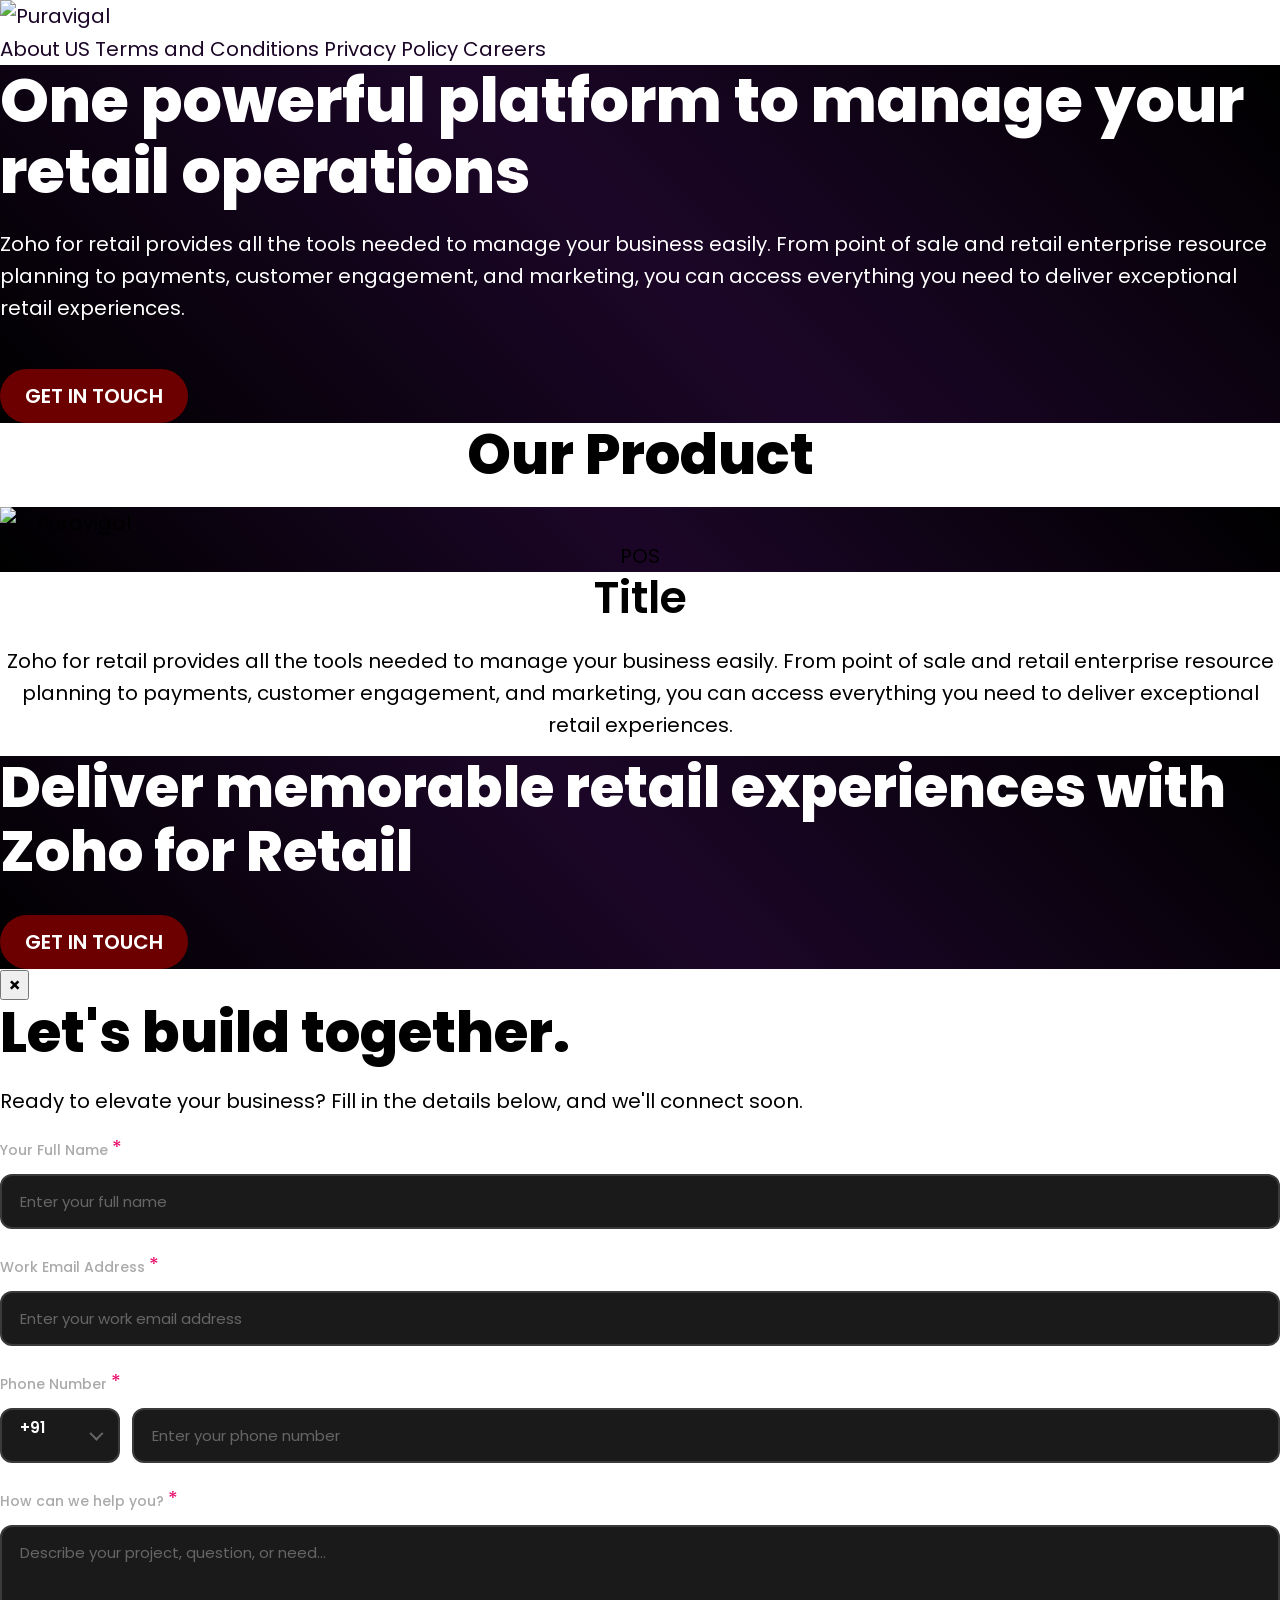
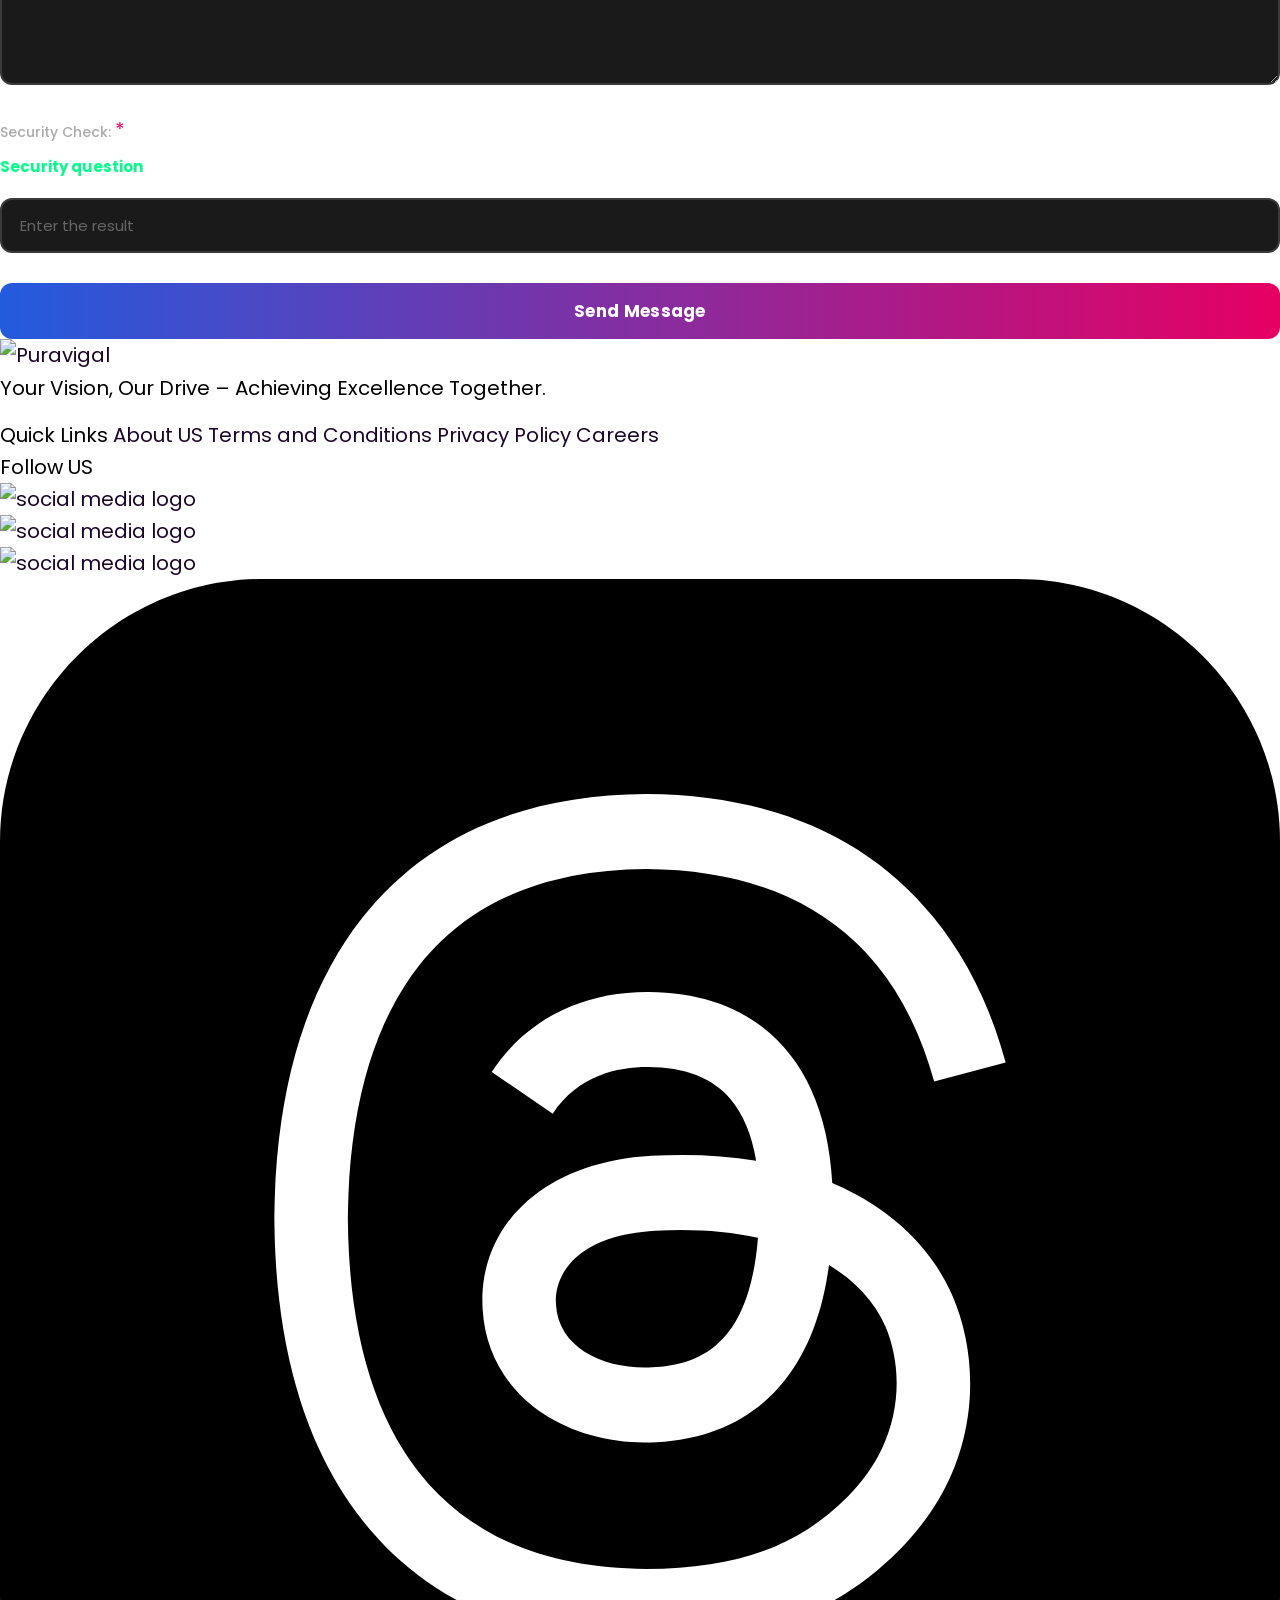
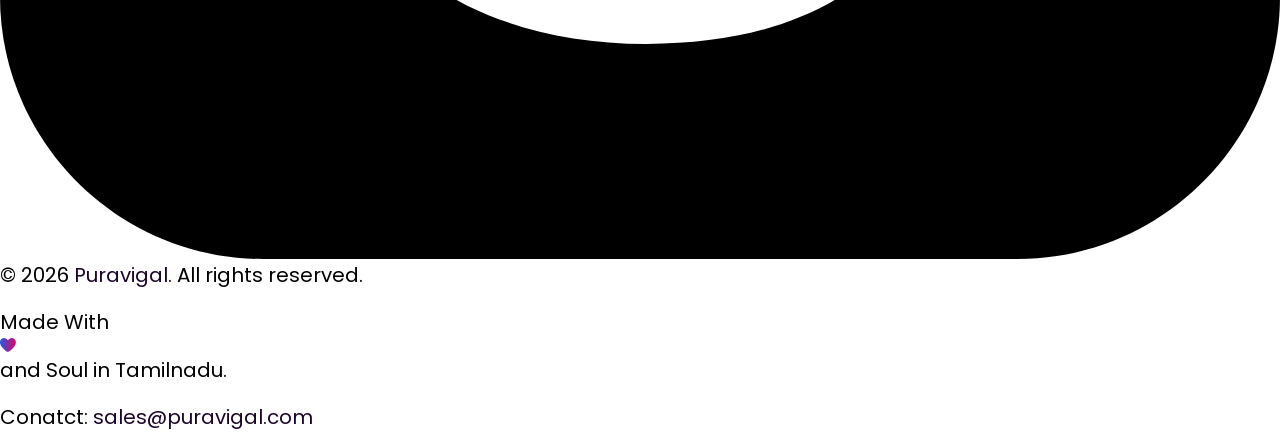
==== commit 04b0b654: "Update index.html" ====
--- a/index.html
+++ b/index.html
@@ -18,7 +18,7 @@
         <meta name="twitter:image" content="https://puravigal.com/images/ogimage/puravigal-black-og.png">
         <meta name="twitter:card" content="summary">
         <meta name="twitter:site" content="@puravigal">
-        <link rel="stylesheet" href="css/style.css">
+        <!-- <link rel="stylesheet" href="css/style.css"> -->
         <link rel="stylesheet" href="css/common.css">
         <link rel="stylesheet" href="css/home.css">
     </head>
@@ -91,7 +91,7 @@
                         </div>
                     </div>
                 </div>
-                <div class="cmn_sec mid_content_sec brand_sec zlyte_lazy_bg">
+                <!-- <div class="cmn_sec mid_content_sec brand_sec zlyte_lazy_bg">
                     <div class="inr_container">
                         <h2>Trust Us</h2>
                         <div class="brand_outer">
@@ -113,7 +113,7 @@
                             </div>
                         </div>
                     </div>
-                </div>
+                </div> -->
                 <div class="cmn_sec btm_cta_sec grad_bg dark_text_sec">
                     <div class="inr_container">
                         <div class="mid_text_wrap">
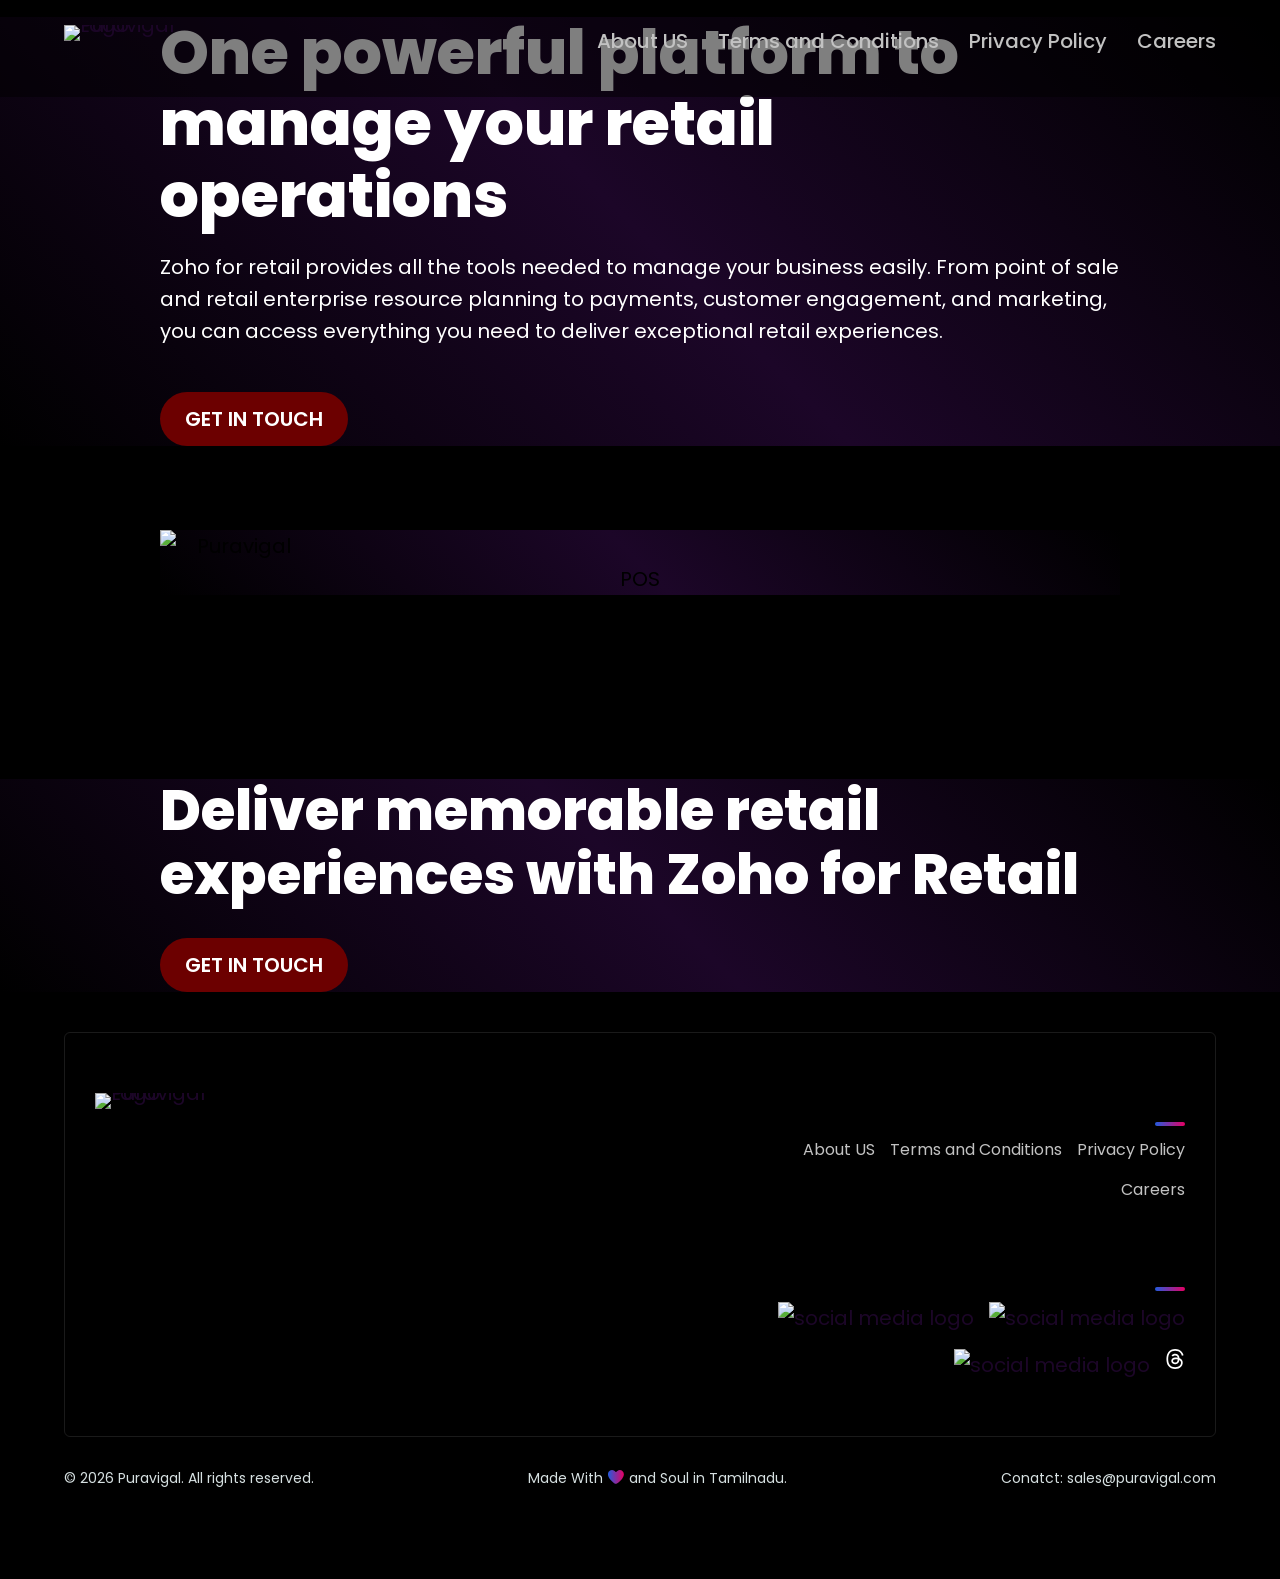
==== commit cbd4c882: "Update index.html" ====
--- a/index.html
+++ b/index.html
@@ -18,7 +18,7 @@
         <meta name="twitter:image" content="https://puravigal.com/images/ogimage/puravigal-black-og.png">
         <meta name="twitter:card" content="summary">
         <meta name="twitter:site" content="@puravigal">
-        <!-- <link rel="stylesheet" href="css/style.css"> -->
+        <link rel="stylesheet" href="css/pura.css">
         <link rel="stylesheet" href="css/common.css">
         <link rel="stylesheet" href="css/home.css">
     </head>
--- a/css/pura.css
+++ b/css/pura.css
@@ -0,0 +1,1121 @@
+@import url("https://fonts.googleapis.com/css2?family=Poppins:wght@100;200;300;400;500;600;700;800;900&family=Roboto:wght@300;400;500;700&display=swap");
+/* Typography section starts  */
+*,
+:after,
+:before,
+header *,
+footer *,
+aside * {
+  box-sizing: border-box;
+            }
+
+            /* Quick UI fixes & Modal Styles */
+            :root {
+                --accent-pink: #E60063;
+                --accent-blue: #235BDE;
+                --bg-dark: #000;
+                --card-bg: #111;
+                --border-dark: #2a2a2a;
+            }
+
+            /* Main Page Button Color Update */
+            .primary_cta_btn {
+                background-color: #E60063 !important;
+                cursor: pointer;
+            }
+
+            /* Slide-in Modal Styling */
+            .contact_modal {
+                position: fixed;
+                top: 0;
+                right: -100%;
+                width: 100%;
+                height: 100%;
+                background-color: rgba(0, 0, 0, 0.85);
+                z-index: 10000;
+                display: flex;
+                justify-content: flex-end;
+                transition: 0.4s ease-out;
+                opacity: 0;
+                visibility: hidden;
+            }
+
+            .contact_modal.active {
+                right: 0;
+                opacity: 1;
+                visibility: visible;
+            }
+
+            .modal_content {
+                width: 450px;
+                height: 100%;
+                background-color: var(--card-bg);
+                border-left: 1px solid var(--border-dark);
+                padding: 50px 30px;
+                box-shadow: -10px 0 30px rgba(0,0,0,0.6);
+                overflow-y: auto;
+                position: relative;
+            }
+
+            @media (max-width: 500px) {
+                .modal_content {
+                    width: 100%;
+                    padding: 40px 20px;
+                }
+            }
+
+            /* Modal Title and Description */
+            .modal_content h2 {
+                color: #fff;
+                font-size: 30px;
+                margin-bottom: 10px;
+                font-weight: 800;
+                line-height: 1.2;
+            }
+
+            .modal_content p {
+                color: #888;
+                margin-bottom: 40px;
+                font-size: 16px !important;
+                line-height: 1.6;
+            }
+
+            /* Modal Close Button */
+            .close_modal {
+                position: absolute;
+                top: 25px;
+                right: 25px;
+                background: none;
+                border: none;
+                font-size: 30px;
+                color: #666;
+                cursor: pointer;
+                line-height: 1;
+                transition: 0.3s;
+            }
+
+            .close_modal:hover {
+                color: #fff;
+            }
+        
+html {
+  line-height: 1;
+  -ms-text-size-adjust: 100%;
+  -webkit-text-size-adjust: 100%;
+   scroll-behavior: smooth;
+}
+
+a, em, abbr, acronym, address, applet, article, aside, audio, b, big, blockquote, body, canvas, caption, center, cite, code, dd, del, details, dfn, div, dl, dt, embed, fieldset, figcaption, figure, footer, form, h1, h2, h3, h4, h5, h6, header, hgroup, html, iframe, img, ins, kbd, label, legend, li, mark, menu, nav, object, ol, output, p, pre, q, ruby, s, samp, section, small, span, strike, sub, summary, table, tbody, td, tfoot, th, thead, time, tr, tt, u, ul, var, video, select {
+  margin: 0;
+  padding: 0;
+  border: 0;
+  font: inherit;
+  vertical-align: baseline;
+  font-variant-ligatures: none;
+}
+
+body {
+  font: 18px/1.5 "Poppins", sans-serif;
+  color: #fff;
+  text-rendering: optimizeLegibility;
+  -webkit-font-smoothing: antialiased;
+  -moz-osx-font-smoothing: grayscale;
+  overflow-x: hidden;
+}
+
+embed, img, object, video, picture {
+  max-width: 100%;
+  height: auto;
+}
+
+table {
+  border-collapse: collapse;
+  border-spacing: 0;
+}
+
+a:focus,
+input:focus,
+keygen:focus,
+select:focus,
+textarea:focus {
+  box-shadow: none;
+  outline: 0;
+}
+
+h1,
+h1 span,
+h2,
+h3,
+h4,
+h5,
+h6 {
+  font-family: "Poppins", sans-serif;
+  margin-bottom: 15px;
+  color: #fff;
+  line-height: 1.1;
+}
+
+p, li, table, a {
+  font-family: "Roboto", sans-serif;
+  font-size: 18px;
+  line-height: 1.6;
+  font-weight: 400;
+  color: #fff;
+}
+
+h1, h1 span {
+  font-size: 70px;
+  font-weight: 900;
+}
+
+h1 span {
+  display: inline-block;
+  margin-bottom: 0px;
+}
+
+h2 {
+  font-size: 52px;
+  font-weight: 800;
+}
+
+h3 {
+  font-size: 44px;
+  font-weight: 700;
+}
+
+h4 {
+  font-size: 36px;
+  font-weight: 600;
+}
+
+h5 {
+  font-size: 28px;
+  font-weight: 500;
+}
+
+h6 {
+  font-size: 20px;
+  font-weight: 400;
+}
+
+a {
+  color: #fff;
+  text-decoration: none;
+  cursor: pointer;
+}
+a:hover {
+  color: #fff;
+  text-decoration: none;
+}
+
+.mini_title {
+  display: inline-block;
+  font: 28px/1.2 "Poppins", sans-serif;
+  font-weight: 700;
+  margin-bottom: 30px;
+  background: #235BDE;
+  background: linear-gradient(to right, #235BDE 0%, #E60063 100%);
+  background-clip: border-box;
+  background-clip: text;
+  -webkit-background-clip: text;
+  color: transparent;
+}
+
+.primary_cta_btn {
+  display: inline-block;
+  background: #E60063;
+  border-radius: 25px;
+  padding: 15px 25px;
+  color: #fff;
+  font: 20px/1 "Poppins", sans-serif;
+  font-weight: 600;
+  cursor: pointer;
+  margin-top: 40px;
+  text-transform: uppercase;
+  border: none;
+}
+
+.secondary_cta_btn {
+  display: inline-block;
+  border-radius: 25px;
+  border: none;
+  padding: 15px 25px;
+  color: #000;
+  font: 20px/1 "Poppins", sans-serif;
+  font-weight: 600;
+  cursor: pointer;
+  margin-top: 40px;
+  text-transform: uppercase;
+}
+
+.editor_wrapper .primary_cta_btn, .editor_wrapper .secondary_cta_btn {
+  padding: 10px 20px;
+  font: 15px/1 "Poppins", sans-serif;
+  margin-left: 20px;
+}
+
+.editor_wrapper .primary_cta_btn:hover, .editor_wrapper .secondary_cta_btn:hover {
+  transform: scale(0.98);
+}
+
+@media (max-width: 1360px) {
+  h1, h1 span {
+    font-size: 62px;
+  }
+  h2 {
+    font-size: 54px;
+  }
+  h3 {
+    font-size: 44px;
+  }
+  h4 {
+    font-size: 32px;
+  }
+  h5 {
+    font-size: 26px;
+  }
+  h6 {
+    font-size: 18px;
+  }
+  .mini_title {
+    font-size: 26px;
+  }
+}
+@media (max-width: 1180px) {
+  h1, h1 span {
+    font-size: 54px;
+  }
+  h2 {
+    font-size: 46px;
+  }
+  h3 {
+    font-size: 36px;
+  }
+  h4 {
+    font-size: 28px;
+  }
+  h5 {
+    font-size: 24px;
+  }
+  .mini_title {
+    font-size: 24px;
+  }
+}
+@media (max-width: 992px) {
+  h1, h1 span {
+    font-size: 46px;
+  }
+  h2 {
+    font-size: 38px;
+  }
+  h3 {
+    font-size: 30px;
+  }
+  h4 {
+    font-size: 24px;
+  }
+  h5 {
+    font-size: 22px;
+  }
+  .mini_title {
+    font-size: 22px;
+  }
+  .primary_cta_btn, .secondary_cta_btn {
+    font-size: 18px;
+    margin-top: 30px;
+  }
+}
+/* Typography section end  */
+label {
+  font-family: "Poppins", sans-serif;
+  margin-bottom: 15px;
+  color: #646d8c !important;
+  line-height: 1.1;
+  width: 100%;
+}
+
+.header {
+  position: sticky;
+  max-width: 100%;
+  width: 100%;
+  top: 0px;
+  padding: 15px 0px;
+  z-index: 10;
+}
+@media (max-width: 992px) {
+  .header {
+    padding: 10px 0px;
+  }
+}
+.header:after {
+  content: "";
+  position: absolute;
+  left: 0px;
+  top: 0px;
+  width: 100%;
+  height: 100%;
+  background: #000;
+  opacity: 0.5;
+}
+.header .hdr_container {
+  position: relative;
+  display: flex;
+  justify-content: space-between;
+  align-items: center;
+  z-index: 1;
+}
+@media (max-width: 768px) {
+  .header .hdr_container {
+    justify-content: center;
+  }
+}
+.header .hdr_container .brand_title {
+  line-height: 0;
+}
+.header .hdr_container .nav_sec {
+  display: flex;
+}
+.header .hdr_container .nav_sec .nav_link {
+  position: relative;
+  padding: 10px 15px;
+  font-weight: 500;
+  color: #c2c2c2;
+  transition: all 0.15s linear;
+}
+.header .hdr_container .nav_sec .nav_link:last-child {
+  padding-right: 0px;
+}
+.header .hdr_container .nav_sec .nav_link:hover, .header .hdr_container .nav_sec .nav_link.active {
+  color: #fff;
+}
+@media (max-width: 992px) {
+  .header .hdr_container .nav_sec .nav_link {
+    font-size: 16px;
+    padding: 10px 10px;
+  }
+}
+@media (max-width: 768px) {
+  .header .hdr_container .nav_sec {
+    display: none;
+  }
+}
+.header .hdr_container .nav_sec .nav_dd {
+  position: relative;
+}
+.header .hdr_container .nav_sec .nav_dd .nav_link {
+  padding-right: 35px;
+}
+.header .hdr_container .nav_sec .nav_dd .nav_link:after {
+  content: "";
+  border: solid #c2c2c2;
+  border-width: 0 2px 2px 0;
+  display: inline-block;
+  padding: 3.5px;
+  position: absolute;
+  right: 15px;
+  top: 18px;
+  transform: rotate(45deg);
+  transition: all 0.3s ease;
+}
+@media (max-width: 992px) {
+  .header .hdr_container .nav_sec .nav_dd .nav_link {
+    padding-right: 30px;
+  }
+}
+.header .hdr_container .nav_sec .nav_dd .nav_dd_box {
+  position: absolute;
+  top: 20px;
+  left: 0;
+  opacity: 0;
+  visibility: hidden;
+  margin: 0 auto;
+  border-radius: 15px;
+  transform: translateY(10px);
+  transition: transform 0.3s ease-in-out, opacity 0.3s ease-in-out;
+  overflow: hidden;
+  z-index: 91;
+  width: 270px;
+  color: #fff;
+  padding: 5px;
+  display: inline-block;
+  box-shadow: rgba(0, 0, 0, 0.1) 0px 0px 0px 1px, rgba(255, 255, 255, 0.1) 0px 0px 0px 1px inset;
+}
+.header .hdr_container .nav_sec .nav_dd .nav_dd_box:after {
+  content: "";
+  position: absolute;
+  left: 0px;
+  top: 0px;
+  width: 100%;
+  height: 100%;
+  background: #000;
+  opacity: 0.9;
+  border-radius: 15px;
+}
+.header .hdr_container .nav_sec .nav_dd .nav_dd_box .nav_link {
+  padding: 7.5px 15px;
+  z-index: 1;
+}
+.header .hdr_container .nav_sec .nav_dd .nav_dd_box .nav_link:after {
+  display: none;
+}
+@media (max-width: 992px) {
+  .header .hdr_container .nav_sec .nav_dd .nav_dd_box .nav_link {
+    padding: 7.5px 10px;
+  }
+}
+.header .hdr_container .nav_sec .nav_dd:hover .nav_dd_box {
+  opacity: 1;
+  visibility: visible;
+  transform: translateY(30px);
+}
+.header .hdr_container .nav_sec .nav_dd:hover .nav_link:after {
+  border: solid #fff;
+  border-width: 0 2px 2px 0;
+  transform: rotate(-135deg);
+  top: 23px;
+}
+
+.footer {
+  position: sticky;
+  max-width: 100%;
+  width: 100%;
+  top: 0px;
+  z-index: 10;
+  padding-top: 40px;
+}
+@media (max-width: 992px) {
+  .footer {
+    padding-top: 20px;
+  }
+}
+.footer .container {
+  display: flex;
+  justify-content: space-between;
+  align-items: flex-start;
+  flex-wrap: wrap;
+  padding: 60px 30px 40px;
+  border-radius: 0px;
+  border-bottom: 1px solid rgba(255, 255, 255, 0.1);
+  border-top: 1px solid rgba(255, 255, 255, 0.1);
+  max-width: 1340px;
+}
+@media (max-width: 1680px) {
+  .footer .container {
+    border: 1px solid rgba(255, 255, 255, 0.1);
+    border-radius: 6px;
+  }
+}
+@media (max-width: 1400px) {
+  .footer .container {
+    max-width: 90%;
+  }
+}
+@media (max-width: 1400px) and (max-width: 992px) {
+  .footer .container {
+    padding: 40px 2.5% 30px;
+  }
+}
+@media (max-width: 1400px) and (max-width: 992px) and (max-width: 768px) {
+  .footer .container {
+    padding: 40px 0px 30px;
+    border: 0px;
+    border-radius: 0px;
+    border-bottom: 1px solid rgba(255, 255, 255, 0.1);
+    border-top: 1px solid rgba(255, 255, 255, 0.1);
+  }
+}
+@media (max-width: 992px) {
+  .footer .container .ftr_logo_content {
+    margin-bottom: 40px;
+  }
+}
+.footer .container .ftr_logo_content .brand_title {
+  line-height: 0;
+}
+.footer .container .ftr_logo_content p {
+  font-size: 14px;
+  margin-top: 5px;
+}
+@media (max-width: 992px) {
+  .footer .container .ftr_link_content {
+    max-width: 100%;
+    width: 100%;
+  }
+}
+.footer .container .ftr_link_content .ftr_link_sec, .footer .container .ftr_link_content .ftr_soc_sec {
+  max-width: 440px;
+  display: flex;
+  justify-content: flex-end;
+  margin-bottom: 40px;
+  flex-wrap: wrap;
+}
+.footer .container .ftr_link_content .ftr_link_sec span, .footer .container .ftr_link_content .ftr_soc_sec span {
+  position: relative;
+  max-width: 100%;
+  width: 100%;
+  text-align: right;
+  text-transform: uppercase;
+  font-family: "Poppins", sans-serif;
+  font-size: 18px;
+  font-weight: 700;
+  margin-bottom: 15px;
+}
+.footer .container .ftr_link_content .ftr_link_sec span:after, .footer .container .ftr_link_content .ftr_soc_sec span:after {
+  content: "";
+  position: absolute;
+  right: 0px;
+  bottom: -4px;
+  height: 4px;
+  width: 30px;
+  background: linear-gradient(to right, #235BDE 0%, #E60063 100%);
+  border-radius: 6px;
+}
+@media (max-width: 992px) {
+  .footer .container .ftr_link_content .ftr_link_sec span, .footer .container .ftr_link_content .ftr_soc_sec span {
+    text-align: left;
+  }
+  .footer .container .ftr_link_content .ftr_link_sec span:after, .footer .container .ftr_link_content .ftr_soc_sec span:after {
+    right: unset;
+    left: 0px;
+  }
+}
+@media (max-width: 992px) {
+  .footer .container .ftr_link_content .ftr_link_sec, .footer .container .ftr_link_content .ftr_soc_sec {
+    justify-content: flex-start;
+  }
+}
+.footer .container .ftr_link_content .ftr_link_sec .ftr_link, .footer .container .ftr_link_content .ftr_soc_sec .ftr_link {
+  font-size: 16px;
+  margin-left: 15px;
+  color: #c2c2c2;
+}
+.footer .container .ftr_link_content .ftr_link_sec .ftr_link:hover, .footer .container .ftr_link_content .ftr_soc_sec .ftr_link:hover {
+  color: #fff;
+}
+@media (max-width: 992px) {
+  .footer .container .ftr_link_content .ftr_link_sec .ftr_link, .footer .container .ftr_link_content .ftr_soc_sec .ftr_link {
+    margin-left: unset;
+    margin-right: 15px;
+  }
+}
+@media (max-width: 992px) and (max-width: 768px) {
+  .footer .container .ftr_link_content .ftr_link_sec .ftr_link, .footer .container .ftr_link_content .ftr_soc_sec .ftr_link {
+    max-width: 100%;
+    width: 100%;
+    margin-right: 0px;
+  }
+}
+.footer .container .ftr_link_content .ftr_link_sec .ftr_soc_link, .footer .container .ftr_link_content .ftr_soc_sec .ftr_soc_link {
+  margin-left: 15px;
+}
+@media (max-width: 992px) {
+  .footer .container .ftr_link_content .ftr_link_sec .ftr_soc_link, .footer .container .ftr_link_content .ftr_soc_sec .ftr_soc_link {
+    margin-left: unset;
+    margin-right: 15px;
+  }
+}
+.footer .container .ftr_link_content .ftr_soc_sec {
+  margin-bottom: 0px;
+}
+.footer .cpy_container {
+  border: 0px;
+  max-width: 1340px;
+  padding: 30px 0px 60px;
+}
+@media (max-width: 1400px) {
+  .footer .cpy_container {
+    max-width: 90%;
+  }
+}
+@media (max-width: 1400px) and (max-width: 992px) {
+  .footer .cpy_container {
+    padding: 30px 0px;
+  }
+}
+.footer .cpy_container .copy_right, .footer .cpy_container .made_with, .footer .cpy_container .contact {
+  font-size: 14px;
+  color: #d6e0e1;
+}
+@media (max-width: 992px) {
+  .footer .cpy_container .copy_right, .footer .cpy_container .made_with, .footer .cpy_container .contact {
+    max-width: 100%;
+    width: 100%;
+    text-align: center;
+    margin-bottom: 20px;
+  }
+}
+.footer .cpy_container .copy_right a, .footer .cpy_container .made_with a, .footer .cpy_container .contact a {
+  display: inline-block;
+  font: inherit;
+  color: #d6e0e1;
+}
+.footer .cpy_container .made_with {
+  display: flex;
+  align-items: center;
+}
+@media (max-width: 992px) {
+  .footer .cpy_container .made_with {
+    justify-content: center;
+  }
+}
+.footer .cpy_container .made_with svg {
+  margin: 0px 5px;
+}
+
+.dark {
+  background: #000;
+}
+
+main {
+  display: flex;
+  align-items: flex-start;
+  flex-wrap: wrap;
+}
+
+.page_inr {
+  max-width: 100%;
+  width: 100%;
+  position: relative;
+  margin-top: -80px;
+}
+@media (max-width: 768px) {
+  .page_inr {
+    margin-top: 0px;
+  }
+}
+
+.banner_sec {
+  position: relative;
+  padding: 200px 0px 120px;
+  text-align: center;
+}
+@media (max-width: 992px) {
+  .banner_sec {
+    padding: 140px 0px 60px;
+  }
+}
+@media (max-width: 992px) and (max-width: 768px) {
+  .banner_sec {
+    padding: 60px 0px;
+  }
+}
+
+.container {
+  max-width: 1280px;
+  width: 100%;
+  margin: 0px auto;
+}
+@media (max-width: 1360px) {
+  .container {
+    max-width: 90%;
+  }
+}
+
+.inr_container {
+  position: relative;
+  max-width: 960px;
+  width: 100%;
+  margin: 0px auto;
+}
+@media (max-width: 1080px) {
+  .inr_container {
+    max-width: 90%;
+  }
+}
+
+.dF {
+  display: flex;
+}
+
+.spaceBetween {
+  justify-content: space-between;
+}
+
+.aiCenter {
+  align-items: center;
+}
+
+.justfyCenter {
+  justify-content: center;
+}
+
+.fDC {
+  flex-direction: column;
+}
+
+.flexEnd {
+  justify-content: flex-end;
+}
+
+.crContainer input, .crContainer select {
+  border: 2px solid #dee4f0;
+  width: 600px;
+  border-radius: 6px;
+  padding: 5px 7px 5px;
+  margin-top: 10px;
+  font-size: 1rem;
+}
+
+.crContainer input.errorActive, .crContainer select.errorActive {
+  border: 2px solid #dc5757;
+}
+
+.crContainer input[type=file] {
+  color: #646d8c;
+}
+
+.crContainer input:hover, .crContainer select:hover {
+  border-color: #ccd4e3;
+  box-shadow: none;
+}
+
+.crContainer label, .crContaine select {
+  position: relative;
+}
+
+.crContainer label::after {
+  content: "*";
+  position: absolute;
+  top: -5px;
+  right: -10px;
+  color: #dc5757;
+  font-size: 1.5rem;
+  margin-left: -2px;
+}
+
+.crSubmitButton {
+  border: none;
+  padding: 10px 20px;
+  text-transform: capitalize;
+}
+
+.crContainerpad {
+  padding: 50px 0 !important;
+}
+
+.crErrorTxt {
+  color: #dc5757;
+  font-size: 14px !important;
+  visibility: hidden;
+}
+
+.crErrorTxt.errorActive {
+  visibility: visible;
+}
+
+.mB20 {
+  margin-bottom: 20px;
+}
+
+.cP {
+  cursor: pointer;
+}
+
+.dN {
+  display: none;
+}
+
+.pR {
+  position: relative;
+}
+
+.home_page {
+  position: relative;
+}
+.home_page p {
+  font-size: 24px;
+}
+@media (max-width: 1180px) {
+  .home_page p {
+    font-size: 22px;
+  }
+}
+@media (max-width: 1180px) and (max-width: 992px) {
+  .home_page p {
+    font-size: 20px;
+  }
+}
+.home_page .banner_sec {
+  background: radial-gradient(circle at center, rgb(67, 69, 112) -100%, #000 60%);
+}
+.home_page .banner_sec p {
+  max-width: 850px;
+  margin: 0px auto;
+}
+.home_page .about_sec {
+  position: relative;
+  display: flex;
+  flex-wrap: wrap;
+  padding-bottom: 80px;
+}
+@media (max-width: 992px) {
+  .home_page .about_sec {
+    padding-bottom: 0px;
+    max-width: 90%;
+    width: 100%;
+    margin: 0px auto;
+  }
+}
+.home_page .about_sec .about_inr {
+  position: relative;
+  padding: 120px 0px;
+  background: #fff;
+  color: #000;
+  max-width: 50%;
+  width: 100%;
+  min-height: 500px;
+}
+@media (max-width: 992px) {
+  .home_page .about_sec .about_inr {
+    max-width: 100%;
+    padding: 0px 0px 30px;
+    min-height: unset;
+    text-align: center;
+    background: unset;
+  }
+}
+.home_page .about_sec .about_inr:first-child, .home_page .about_sec .about_inr:nth-child(3) {
+  text-align: right;
+}
+@media (max-width: 1480px) {
+  .home_page .about_sec .about_inr:first-child, .home_page .about_sec .about_inr:nth-child(3) {
+    text-align: left;
+  }
+}
+.home_page .about_sec .about_inr:first-child .inr_box, .home_page .about_sec .about_inr:nth-child(3) .inr_box {
+  margin: 0px 160px 0px auto;
+}
+@media (max-width: 1480px) {
+  .home_page .about_sec .about_inr:first-child .inr_box, .home_page .about_sec .about_inr:nth-child(3) .inr_box {
+    margin: 0px auto;
+  }
+}
+@media (max-width: 992px) {
+  .home_page .about_sec .about_inr:nth-child(3) {
+    order: 3;
+  }
+}
+@media (max-width: 992px) {
+  .home_page .about_sec .about_inr:last-child {
+    order: 2;
+  }
+}
+.home_page .about_sec .about_inr .inr_box {
+  max-width: 500px;
+  width: 100%;
+  margin: 0px auto 0px 160px;
+  display: flex;
+  align-items: center;
+  height: 100%;
+}
+@media (max-width: 1480px) {
+  .home_page .about_sec .about_inr .inr_box {
+    max-width: 500px;
+    margin: 0px auto;
+  }
+}
+@media (max-width: 1480px) and (max-width: 1180px) {
+  .home_page .about_sec .about_inr .inr_box {
+    max-width: 400px;
+  }
+}
+@media (max-width: 1480px) and (max-width: 1180px) and (max-width: 992px) {
+  .home_page .about_sec .about_inr .inr_box {
+    max-width: 100%;
+  }
+}
+.home_page .about_sec .about_inr h2, .home_page .about_sec .about_inr p {
+  max-width: 100%;
+  width: 100%;
+  color: #000;
+  margin-bottom: 0px;
+}
+@media (max-width: 992px) {
+  .home_page .about_sec .about_inr h2, .home_page .about_sec .about_inr p {
+    text-align: center;
+    color: #fff;
+  }
+}
+.home_page .about_sec .about_inr p {
+  font-size: 20px;
+}
+.home_page .about_sec .about_inr.black_sec {
+  background: #000;
+  color: #fff;
+}
+.home_page .about_sec .about_inr.black_sec h2, .home_page .about_sec .about_inr.black_sec p {
+  color: #fff;
+}
+
+.thread_icon {
+  height: 20px;
+  width: 20px;
+  transform: scale(1.5);
+}
+
+.editor_wrapper {
+  background: #fff;
+  padding: 20px 30px 30px;
+  position: relative;
+  box-shadow: 0 0px 30px rgba(0, 0, 0, 0.1);
+  max-width: 1140px;
+  margin: 0px auto;
+  border-radius: 10px;
+  transition: all 0.8s ease;
+}
+
+.editor_maxwidth {
+  max-width: 95%;
+  height: 650px;
+}
+
+.editor_wrapper .editor textarea {
+  min-height: 400px;
+  width: 500px;
+  background: #f7f7f7;
+  color: #000 !important;
+  border: 1px solid rgba(177, 206, 238, 0.5);
+  outline: none;
+  resize: none;
+  margin-top: 20px;
+  border-radius: 6px;
+}
+
+.editor {
+  margin-top: 20px;
+}
+
+.fileUploadParent, .fileDownloadParent {
+  width: 50%;
+  height: 500px;
+  margin-left: 20px;
+}
+
+#htmlInput, #beautifiedHtml {
+  width: 100%;
+  height: 100%;
+}
+
+.tollMaxHeight {
+  height: 500px !important;
+}
+
+.ace_gutter {
+  border-right: 1px solid #ccc;
+}
+
+.ace_gutter-cell.ace_breakpoint {
+  border-radius: 20px 0px 0px 20px;
+  box-shadow: 0px 0px 1px 1px red inset;
+}
+
+.upload_button {
+  position: absolute;
+  width: unset;
+  display: block;
+  padding: 6px;
+  height: auto;
+  display: flex;
+  justify-content: space-between;
+  flex-wrap: wrap;
+  background: #000;
+  z-index: 1;
+  border-radius: 3px;
+  cursor: pointer;
+  visibility: hidden;
+}
+
+input {
+  width: 100%;
+  position: relative;
+}
+
+.fileUploadParent:hover .fileUpload, .fileDownloadParent:hover .fileDownload, .fileDownloadParent:hover .copyToclipBoard {
+  visibility: visible;
+}
+
+.top0 {
+  top: 0px;
+}
+
+.left85 {
+  left: 85%;
+}
+
+.left90 {
+  left: 90%;
+}
+
+.left95 {
+  left: 95%;
+}
+
+.rotate180 {
+  transform: rotate(180deg);
+}
+
+.ace_text-layer > .ace_line, .ace_text-layer > .ace_line_group {
+  font-size: 15px;
+}
+
+.template_page {
+  position: relative;
+}
+.template_page p, .template_page a {
+  font-size: 20px;
+}
+@media (max-width: 992px) {
+  .template_page p, .template_page a {
+    font-size: 18px;
+  }
+}
+.template_page .template_content_sec {
+  background: #fff;
+  position: relative;
+  padding: 120px 0px;
+}
+@media (max-width: 992px) {
+  .template_page .template_content_sec {
+    padding: 60px 0px;
+  }
+}
+.template_page .template_content_sec p, .template_page .template_content_sec h2, .template_page .template_content_sec h3, .template_page .template_content_sec h4, .template_page .template_content_sec h5, .template_page .template_content_sec h6, .template_page .template_content_sec a {
+  color: #000;
+}
+.template_page .template_content_sec h5 {
+  margin-bottom: 10px;
+}
+.template_page .template_content_sec .container {
+  max-width: 1080px;
+  margin-bottom: 40px;
+}
+@media (max-width: 1180px) {
+  .template_page .template_content_sec .container {
+    max-width: 90%;
+  }
+}
+.template_page .template_content_sec .container:last-child {
+  margin-bottom: 0px;
+}
+.template_page .template_content_sec .container .inr_content_box {
+  margin-bottom: 25px;
+}
+.template_page .template_content_sec .container .inr_content_box:last-child {
+  margin-bottom: 0px;
+}
+.template_page .template_content_sec .container .inr_content_box p {
+  margin-bottom: 15px;
+}
+.template_page .template_content_sec .container .inr_content_box p:last-child {
+  margin-bottom: 0px;
+}
+.template_page .template_content_sec .container .inr_content_box p a {
+  display: inline-block;
+  font-weight: 600;
+}
+.template_page .template_content_sec .container .inr_content_box a {
+  font-weight: 600;
+  color: #0084ff;
+}
+
+/*# sourceMappingURL=style.css.map */
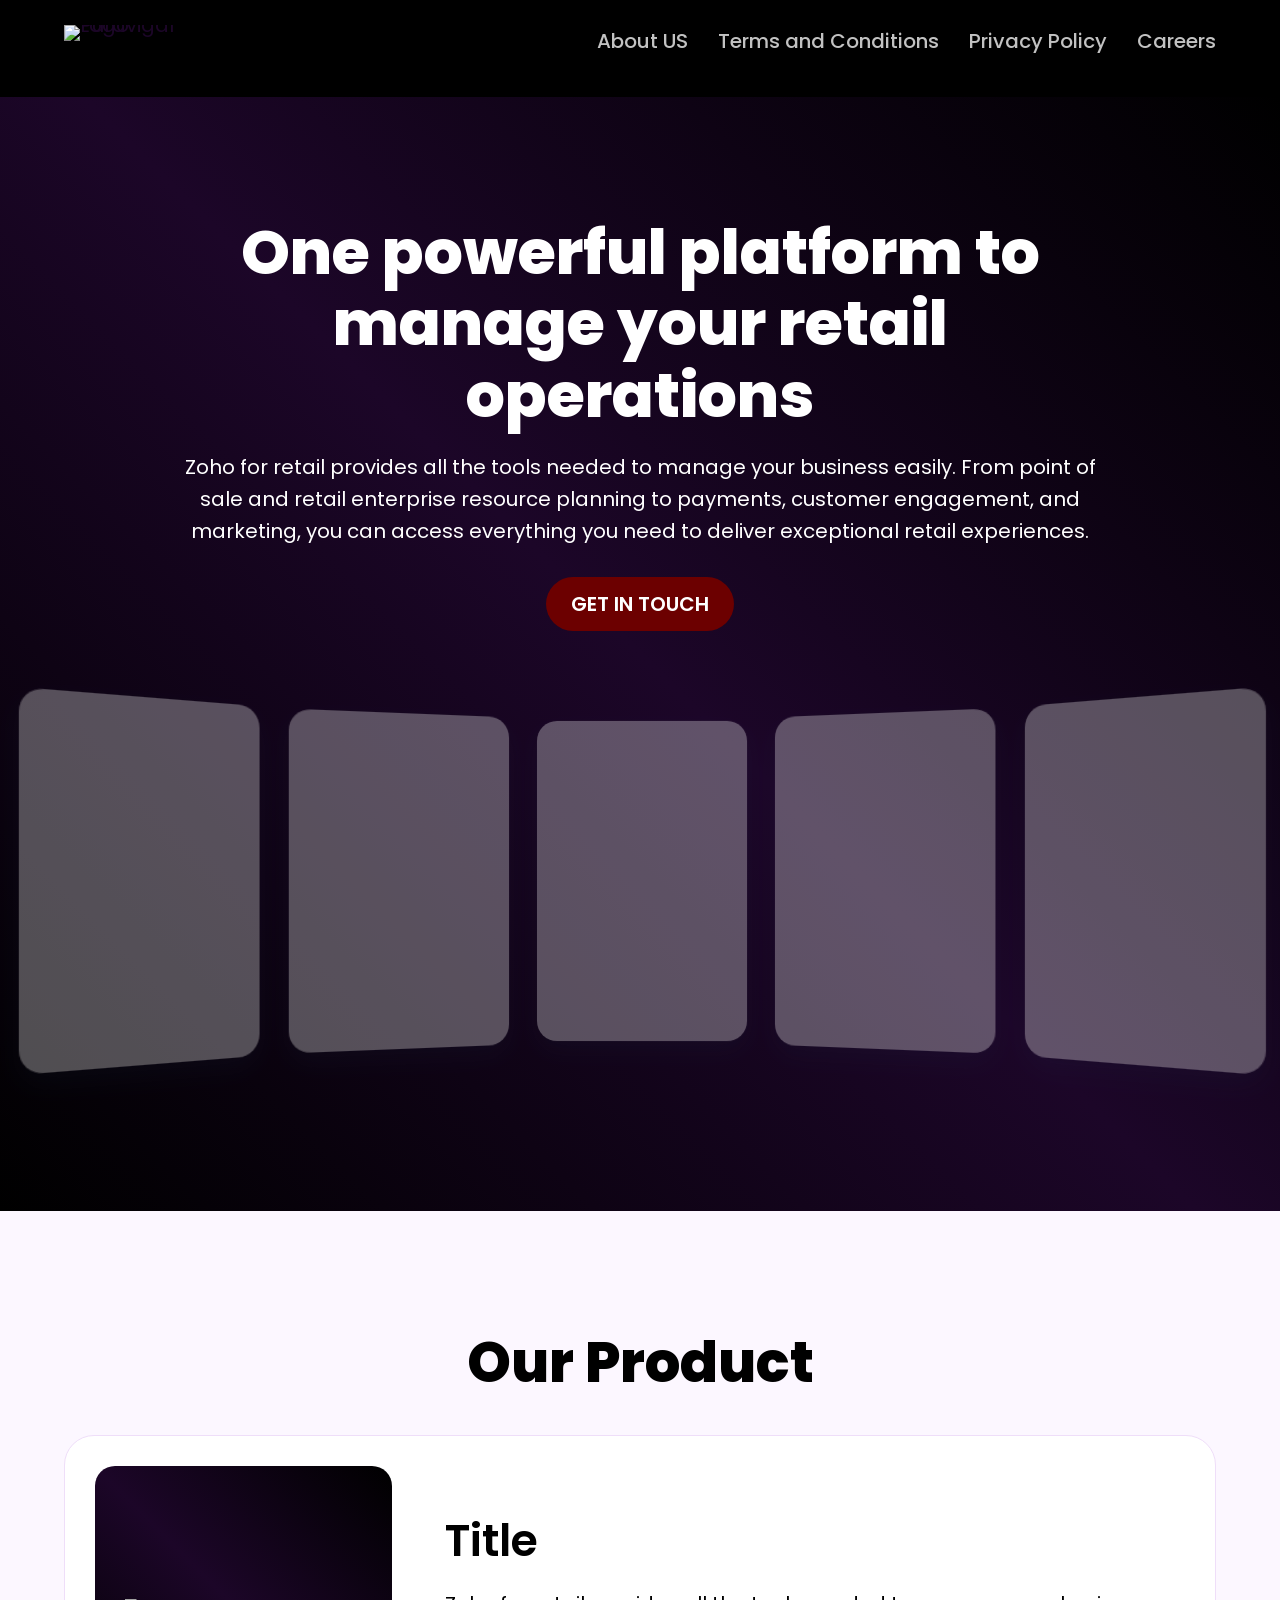
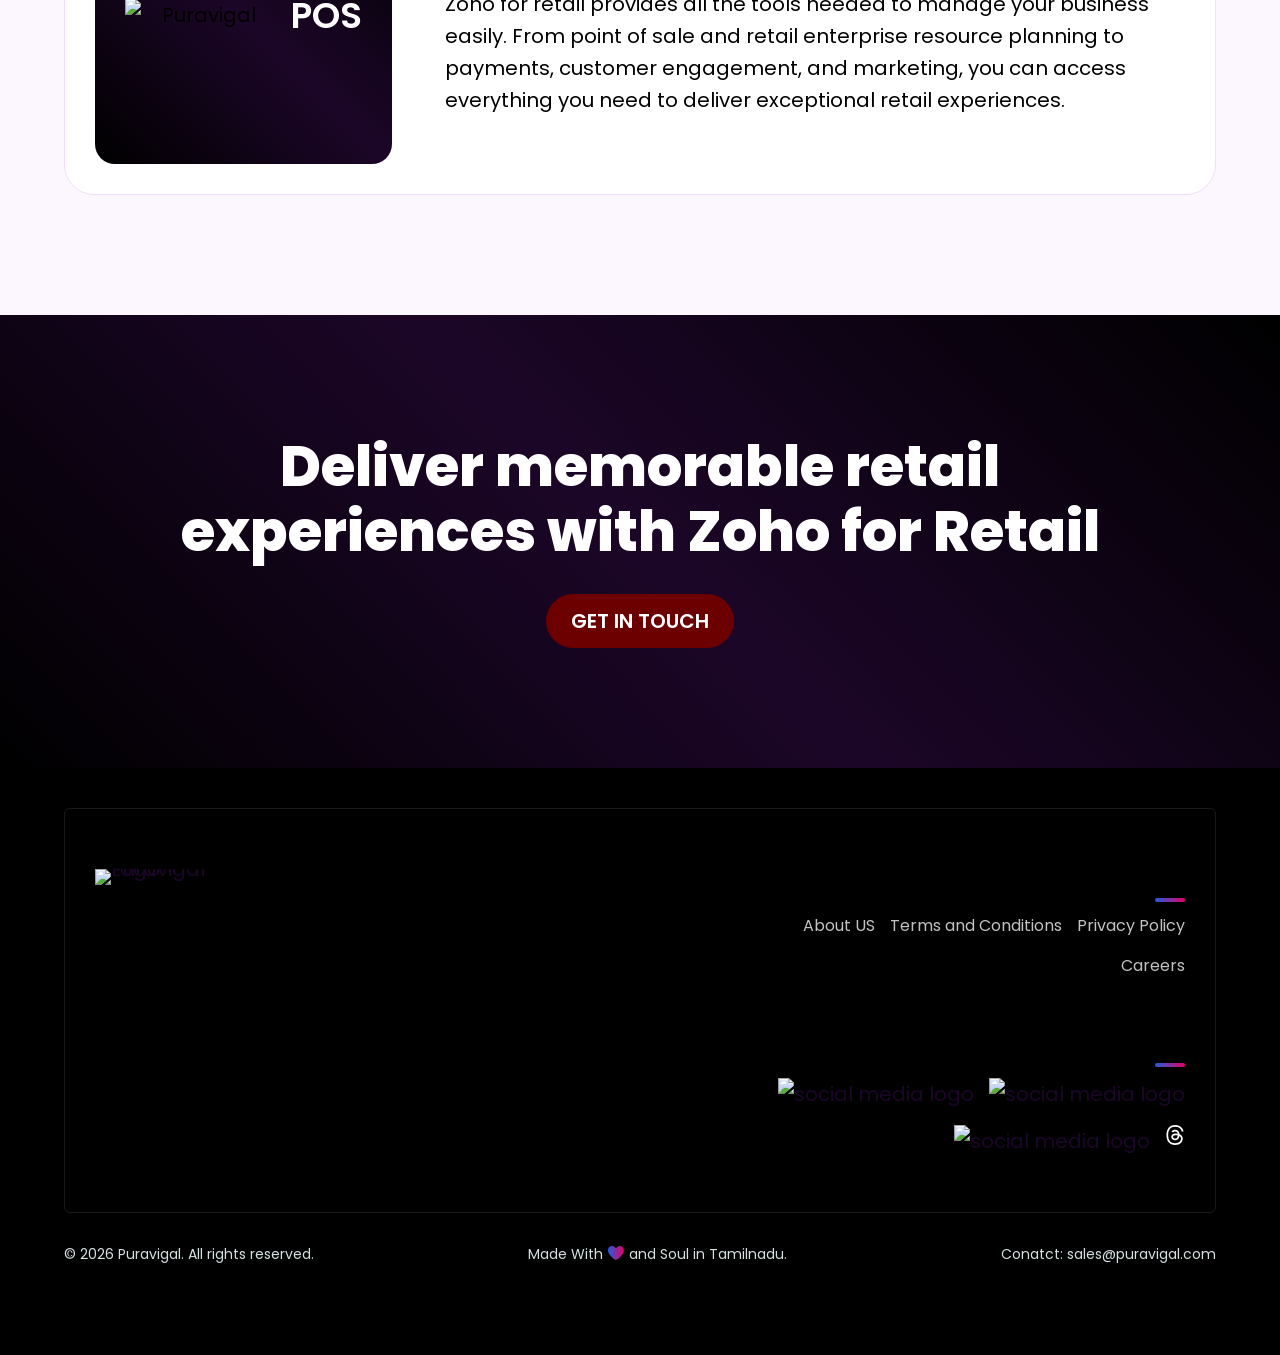
==== commit ef4dd13b: "Update index.html" ====
--- a/index.html
+++ b/index.html
@@ -22,7 +22,7 @@
         <link rel="stylesheet" href="css/common.css">
         <link rel="stylesheet" href="css/home.css">
     </head>
-    <body class="dark">
+    <body class="dark n_webp page_sec">
         <main>
             <div class="header">
                 <div class="container hdr_container">
--- a/css/home.css
+++ b/css/home.css
@@ -0,0 +1,399 @@
+.page_sec .bnr_sec {
+  overflow: hidden;
+  padding-bottom: 0;
+}
+
+.page_sec .bnr_inr {
+  z-index: 2;
+}
+
+.page_sec .bnr_img_sec {
+  position: relative;
+  overflow: hidden;
+  padding: 120px 0;
+  margin-top: -80px;
+}
+
+.page_sec .bnr_img_strip {
+  position: relative;
+  display: flex;
+  align-items: center;
+  justify-content: center;
+  gap: 25px;
+  max-width: 100%;
+  width: 100%;
+}
+
+.page_sec .bnr_img_card {
+  position: relative;
+  max-width: 210px;
+  width: 100%;
+  height: 320px;
+  padding: 5px;
+  border-radius: 20px;
+  background: var(--page-bg);
+  background: rgba(255, 255, 255, 0.3);
+  box-shadow: 0 10px 24px rgb(29 57 91 / 10%);
+  flex-shrink: 0;
+  transition: all 0.3s linear;
+  display: flex;
+  align-items: center;
+  justify-content: center;
+}
+
+.page_sec .bnr_img_card::after {
+  content: "";
+  position: absolute;
+  top: 5px;
+  right: 5px;
+  bottom: 5px;
+  left: 5px;
+  border-radius: 15px;
+  background-position: center;
+  background-repeat: no-repeat;
+  background-size: cover;
+}
+
+.page_sec .b1_card {
+  transform: perspective(210px) scale(1.05) translateX(0) rotateY(3deg);
+}
+
+.page_sec .f1_card {
+  transform: perspective(210px) scale(1.05) translateX(0) rotateY(-3deg);
+}
+
+.page_sec .b2_card {
+  transform: perspective(210px) scale(1.15) translateX(-15px) rotateY(6deg);
+}
+
+.page_sec .f2_card {
+  transform: perspective(210px) scale(1.15) translateX(15px) rotateY(-6deg);
+}
+
+.page_sec .b3_card {
+  transform: perspective(210px) scale(1.3) translateX(-50px) rotateY(9deg);
+}
+
+.page_sec .f3_card {
+  transform: perspective(210px) scale(1.3) translateX(50px) rotateY(-9deg);
+}
+
+.page_sec .b4_card {
+  transform: perspective(210px) scale(1.55) translateX(-110px) rotateY(12deg);
+}
+
+.page_sec .f4_card {
+  transform: perspective(210px) scale(1.55) translateX(110px) rotateY(-12deg);
+}
+
+.page_sec .card_1::after {
+  background-image: url(../images/zh-home-retail-banner-1-lazy.jpg);
+}
+
+.n_webp .bg_lazy_loaded .card_1::after {
+  background-image: url(../images/zh-home-retail-banner-1-2x.webp);
+}
+
+.s_webp .bg_lazy_loaded .card_1::after {
+  background-image: url(../images/zh-home-retail-banner-1-2x.jpg);
+}
+
+.page_sec .card_2::after {
+  background-image: url(../images/zh-home-retail-banner-2-lazy.jpg);
+}
+
+.n_webp .bg_lazy_loaded .card_2::after {
+  background-image: url(../images/zh-home-retail-banner-2-2x.webp);
+}
+
+.s_webp .bg_lazy_loaded .card_2::after {
+  background-image: url(../images/zh-home-retail-banner-2-2x.jpg);
+}
+
+.page_sec .card_3::after {
+  background-image: url(../images/zh-home-retail-banner-3-lazy.jpg);
+}
+
+.n_webp .bg_lazy_loaded .card_3::after {
+  background-image: url(../images/zh-home-retail-banner-3-2x.webp);
+}
+
+.s_webp .bg_lazy_loaded .card_3::after {
+  background-image: url(../images/zh-home-retail-banner-3-2x.jpg);
+}
+
+.page_sec .card_4::after {
+  background-image: url(../images/zh-home-retail-banner-4-lazy.jpg);
+}
+
+.n_webp .bg_lazy_loaded .card_4::after {
+  background-image: url(../images/zh-home-retail-banner-4-2x.webp);
+}
+
+.s_webp .bg_lazy_loaded .card_4::after {
+  background-image: url(../images/zh-home-retail-banner-4-2x.jpg);
+}
+
+.page_sec .card_5::after {
+  background-image: url(../images/zh-home-retail-banner-5-lazy.jpg);
+}
+
+.n_webp .bg_lazy_loaded .card_5::after {
+  background-image: url(../images/zh-home-retail-banner-5-2x.webp);
+}
+
+.s_webp .bg_lazy_loaded .card_5::after {
+  background-image: url(../images/zh-home-retail-banner-5-2x.jpg);
+}
+
+.page_sec .card_6::after {
+  background-image: url(../images/zh-home-retail-banner-6-lazy.jpg);
+}
+
+.n_webp .bg_lazy_loaded .card_6::after {
+  background-image: url(../images/zh-home-retail-banner-6-2x.webp);
+}
+
+.s_webp .bg_lazy_loaded .card_6::after {
+  background-image: url(../images/zh-home-retail-banner-6-2x.jpg);
+}
+
+.page_sec .card_7::after {
+  background-image: url(../images/zh-home-retail-banner-7-lazy.jpg);
+}
+
+.n_webp .bg_lazy_loaded .card_7::after {
+  background-image: url(../images/zh-home-retail-banner-7-2x.webp);
+}
+
+.s_webp .bg_lazy_loaded .card_7::after {
+  background-image: url(../images/zh-home-retail-banner-7-2x.jpg);
+}
+
+.page_sec .card_8::after {
+  background-image: url(../images/zh-home-retail-banner-8-lazy.jpg);
+}
+
+.n_webp .bg_lazy_loaded .card_8::after {
+  background-image: url(../images/zh-home-retail-banner-8-2x.webp);
+}
+
+.s_webp .bg_lazy_loaded .card_8::after {
+  background-image: url(../images/zh-home-retail-banner-8-2x.jpg);
+}
+
+.page_sec .card_9::after {
+  background-image: url(../images/zh-home-retail-banner-9-lazy.jpg);
+}
+
+.n_webp .bg_lazy_loaded .card_9::after {
+  background-image: url(../images/zh-home-retail-banner-9-2x.webp);
+}
+
+.s_webp .bg_lazy_loaded .card_9::after {
+  background-image: url(../images/zh-home-retail-banner-9-2x.jpg);
+}
+
+.page_sec .bnr_img_strip.is-ready {
+  display: block;
+  width: min(100%, 1360px);
+  min-height: 420px;
+  margin: 0 auto;
+  perspective: none;
+  perspective-origin: center center;
+  transform-style: flat;
+}
+
+.page_sec .bnr_img_strip.is-ready .bnr_img_card {
+  position: absolute;
+  top: 50%;
+  left: 50%;
+  transition: none;
+  transform-origin: center center;
+  transform-style: preserve-3d;
+  backface-visibility: hidden;
+  will-change: transform, opacity;
+}
+
+.bnr_mid_img{
+  position: relative;
+  text-align: center;
+  margin: 0px auto;
+}
+
+.brand_outer {
+  position:relative;
+  max-width: var(--page-max-width);
+  width:100%;
+  margin:0 auto;
+  display:flex;
+  overflow:hidden;
+  justify-content:center;
+}
+.brand_outer:after,
+.brand_outer:before {
+  content:"";
+  position:absolute;
+  height:100%;
+  width:var(--page-brand-fade-width);
+  background:linear-gradient(to left,var(--page-bg) 0,transparent 100%);
+  right:0;
+  z-index:1;
+}
+.brand_outer:after {
+  left:0;
+  right:unset;
+  transform:rotate(180deg)
+}
+.brand_inr {
+  display:flex;
+  margin:0 auto
+}
+.brand_list {
+  background-color:var(--page-bg);
+  padding:var(--page-brand-list-padding);
+  width:max-content;
+  display:flex;
+  align-items:center;
+  justify-content:center;
+  box-sizing:border-box
+}
+.bl {
+  display:inline-block;
+  margin:0 var(--page-brand-item-gap);
+  min-height:var(--page-brand-item-min-height);
+  border-radius:var(--page-brand-item-radius);
+  background-size: var(--page-brand-sprite-size)
+}
+.bg_lazy_loaded .bl {
+  background-image:url(../images/zh-home-retail-common-sprite-img.svg)
+}
+.bl1 {
+  background-position:-5px -7px;
+  width:156px
+}
+.bl2 {
+  background-position:-237px -8px;
+  width:85px
+}
+.bl3 {
+  background-position:-397px -8px;
+  width:160px
+}
+.bl4 {
+  background-position:-630px -8px;
+  width:114px
+}
+.bl5 {
+  background-position:-816px -8px;
+  width:138px
+}
+.bl6 {
+  background-position:-1030px -8px;
+  width:153px
+}
+
+.prod_sec{
+  background: var(--page-light-bg);
+}
+.prod_inr{
+  max-width: 100%;
+  width: 100%;
+  display: flex;
+  align-items: center;
+  margin: 0 auto;
+  flex-wrap: wrap;
+  justify-content: space-between;
+  border: 1px solid #efdef9;
+  padding: 30px;
+  border-radius: 30px;
+  margin-top: 40px;
+  background: #fff;
+}
+.prod_lg_sec{
+  display: flex;
+}
+.prod_lg_sec img{
+  margin-right: var(--page-prod-logo-gap);
+}
+.prod_name{
+  margin: 0;
+  color: var(--page-color-inverse);
+  font: var(--page-font-h6);
+}
+.prod_lg_sec{
+  min-height: 298px;
+  display: flex;
+  align-items: center;
+  border-radius: 20px;
+  padding: 30px;
+  box-sizing: border-box;
+}
+.desc_sec{
+  text-align: left;
+  max-width: calc(100% - 350px);
+  width: 100%;
+}
+.desc_sec p{
+  margin-bottom: 0px;
+}
+@media (max-width: 992px) {
+  .page_sec .bnr_img_strip {
+    gap: 20px;
+  }
+
+  .page_sec .bnr_img_strip.is-ready {
+    min-height: 440px;
+  }
+
+  .page_sec .bnr_img_card {
+    max-width: 198px;
+    height: 360px;
+    border-radius: 30px;
+  }
+
+  .page_sec .bnr_img_card::after {
+    border-radius: 24px;
+  }
+  .prod_inr{
+    padding: 40px 2.5%;
+    flex-wrap: wrap;
+    justify-content: center;
+  }
+  .prod_lg_sec{
+    min-height: unset;
+    padding: 15px;
+    border-radius: 10px;
+    margin-bottom: 20px;
+  }
+  .desc_sec{
+    max-width: 100%;
+    text-align: center;
+  }
+}
+
+@media (max-width: 768px) {
+  .page_sec .bnr_img_sec {
+    padding: 40px 0 24px;
+    margin-top: 16px;
+  }
+
+  .page_sec .bnr_img_strip.is-ready {
+    min-height: 320px;
+  }
+
+  .page_sec .bnr_img_card {
+    max-width: 152px;
+    height: 280px;
+    padding: 6px;
+    border-radius: 24px;
+  }
+
+  .page_sec .bnr_img_card::after {
+    top: 6px;
+    right: 6px;
+    bottom: 6px;
+    left: 6px;
+    border-radius: 18px;
+  }
+}
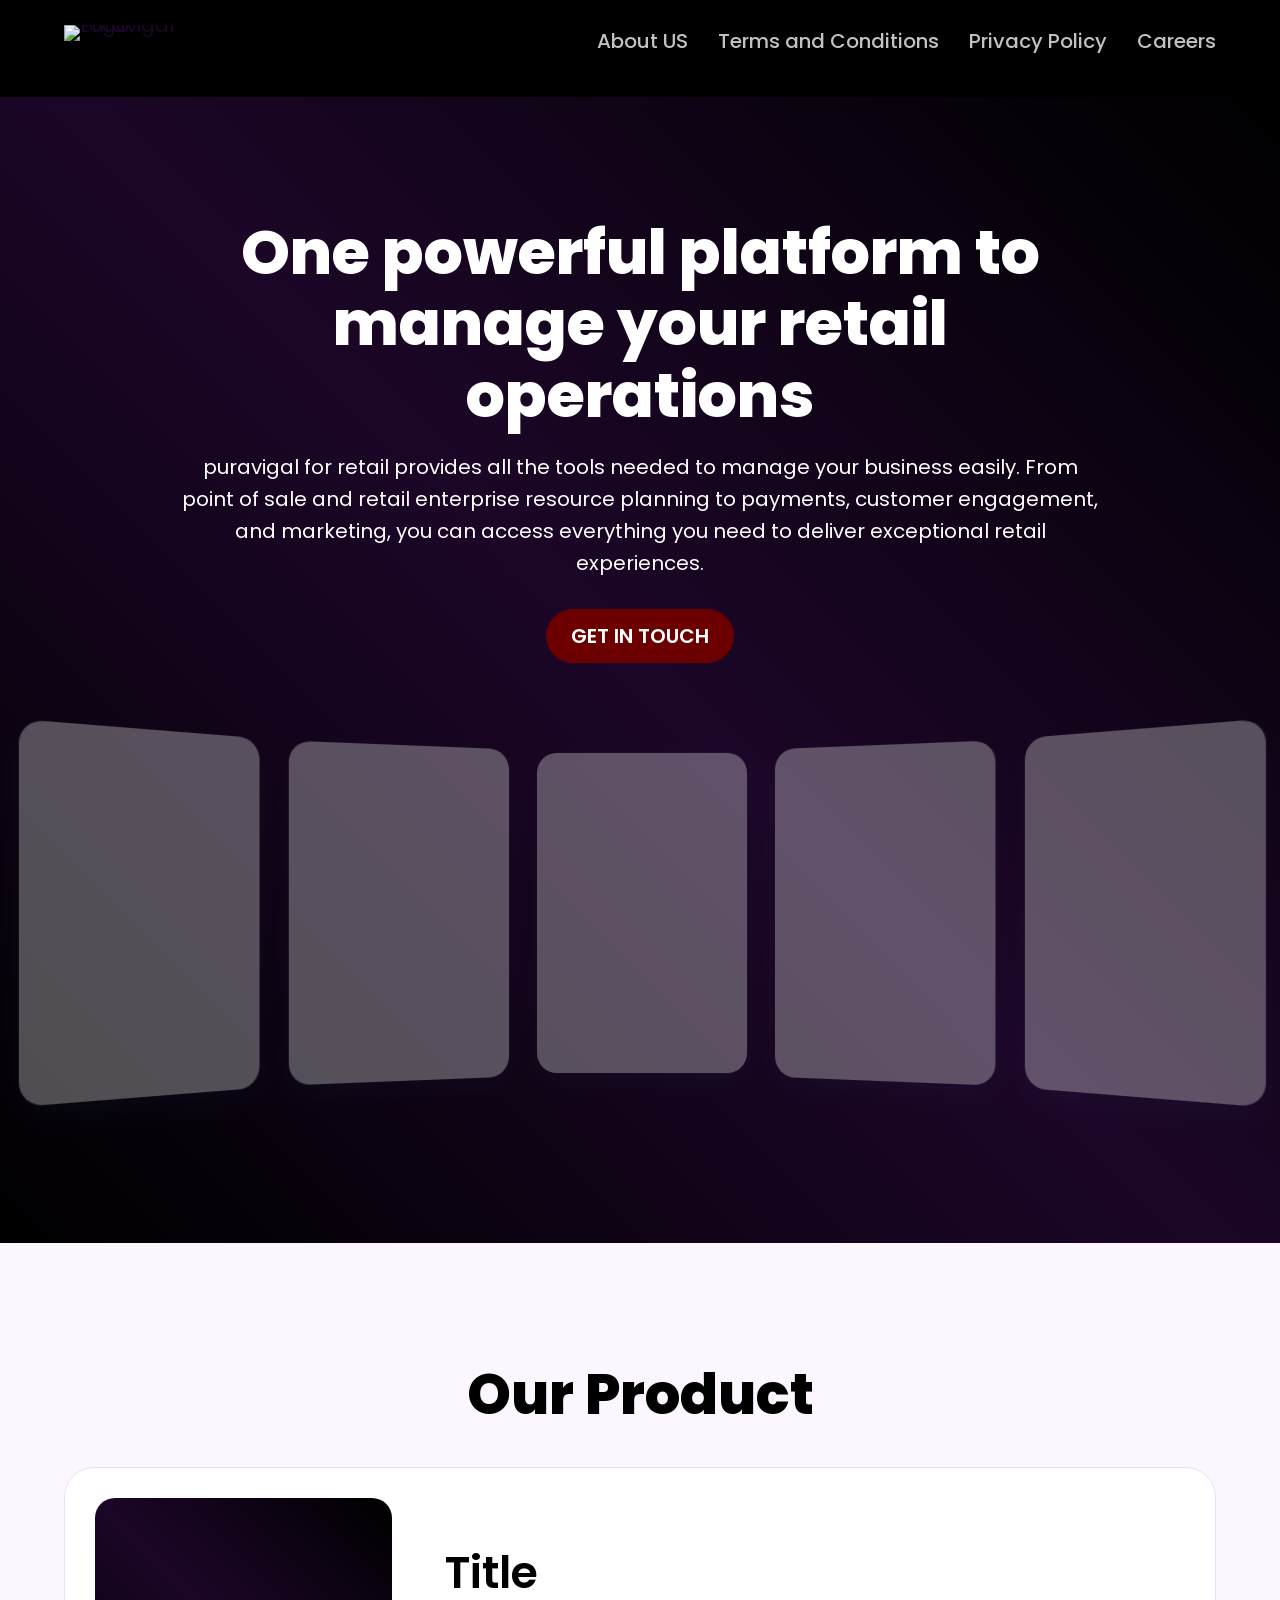
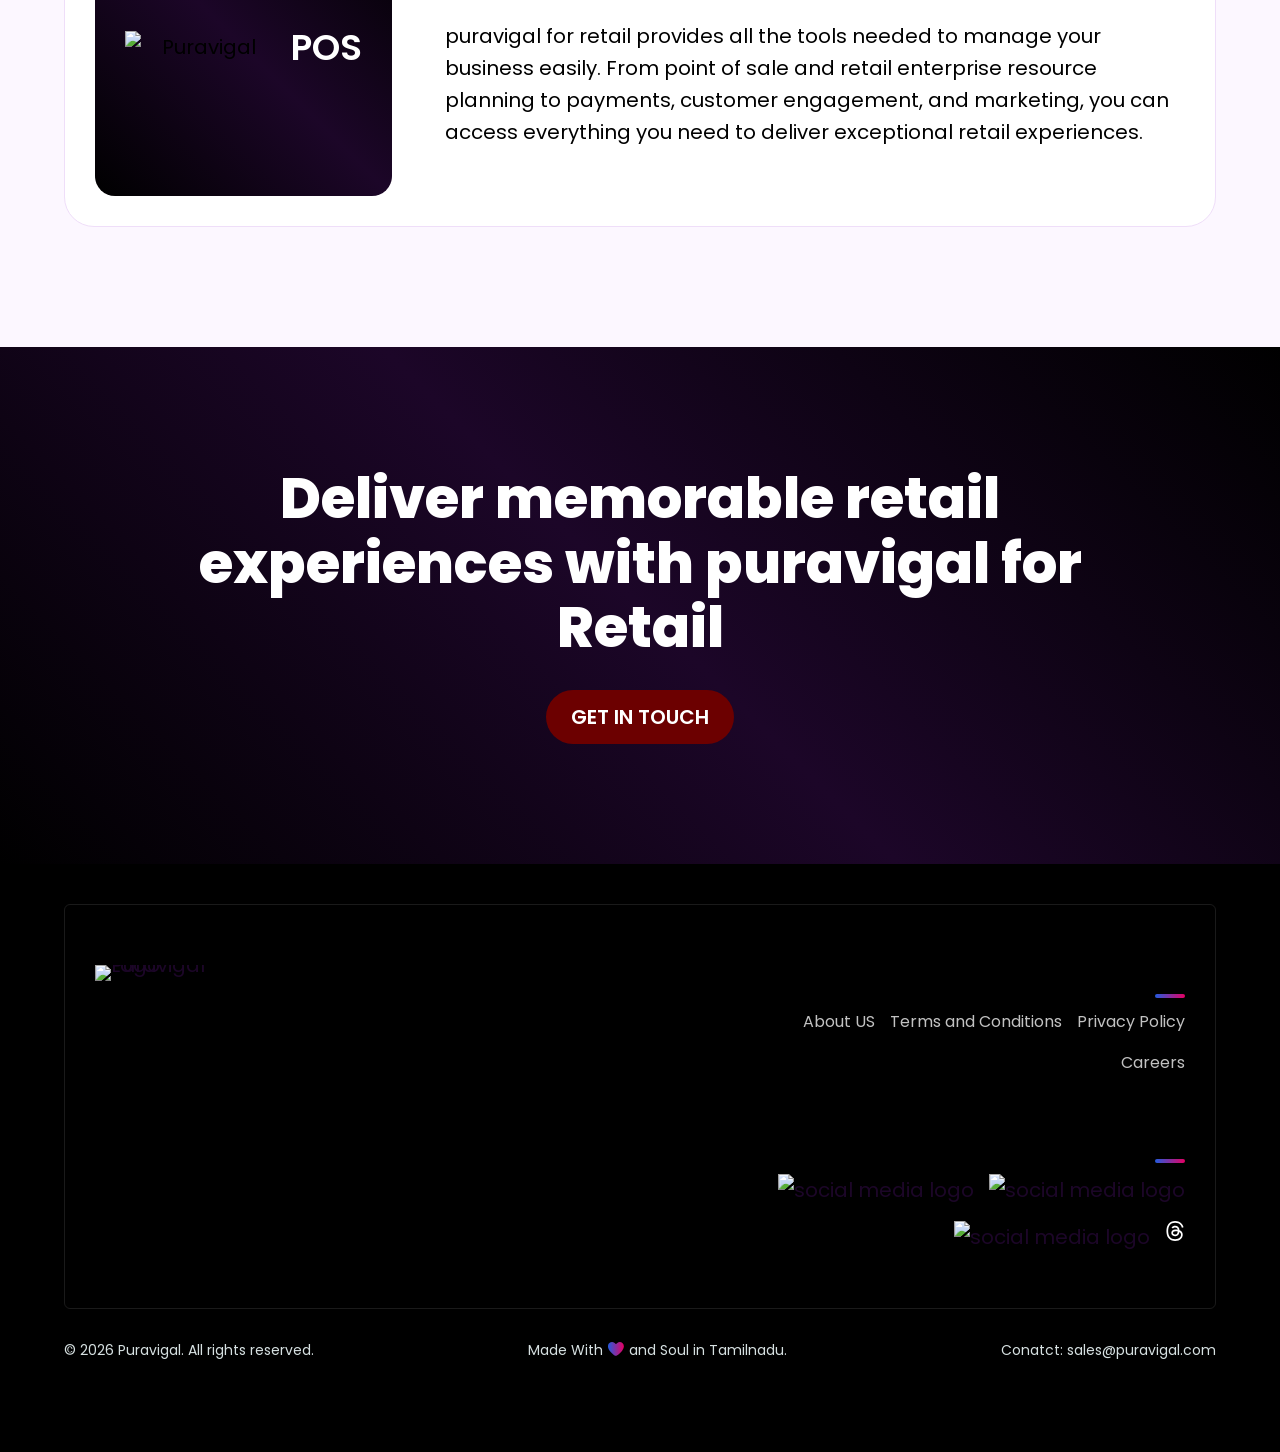
==== commit 8a3c98e6: "added" ====
--- a/index.html
+++ b/index.html
@@ -56,7 +56,7 @@
                     <div class="inr_container bnr_inr">
                         <div class="mid_text_wrap">
                             <h1>One powerful platform to manage your retail operations</h1>
-                            <p>Zoho for retail provides all the tools needed to manage your business easily. From point of sale and retail enterprise resource planning to payments, customer engagement, and marketing, you can access everything you need to deliver exceptional retail experiences.</p>
+                            <p>puravigal for retail provides all the tools needed to manage your business easily. From point of sale and retail enterprise resource planning to payments, customer engagement, and marketing, you can access everything you need to deliver exceptional retail experiences.</p>
                             <a class="primary-cta-btn" id="getInTouchBtn" href="">Get in Touch</a>
                         </div>
                     </div>
@@ -86,7 +86,7 @@
                             </div>
                             <div class="desc_sec">
                                 <h4>Title</h4>
-                                <p>Zoho for retail provides all the tools needed to manage your business easily. From point of sale and retail enterprise resource planning to payments, customer engagement, and marketing, you can access everything you need to deliver exceptional retail experiences.</p>
+                                <p>puravigal for retail provides all the tools needed to manage your business easily. From point of sale and retail enterprise resource planning to payments, customer engagement, and marketing, you can access everything you need to deliver exceptional retail experiences.</p>
                             </div>
                         </div>
                     </div>
@@ -117,7 +117,7 @@
                 <div class="cmn_sec btm_cta_sec grad_bg dark_text_sec">
                     <div class="inr_container">
                         <div class="mid_text_wrap">
-                            <h2>Deliver memorable retail experiences with Zoho for Retail</h2>
+                            <h2>Deliver memorable retail experiences with puravigal for Retail</h2>
                             <a class="primary-cta-btn" id="getInTouchBtn">Get in Touch</a>
                         </div>
                     </div>
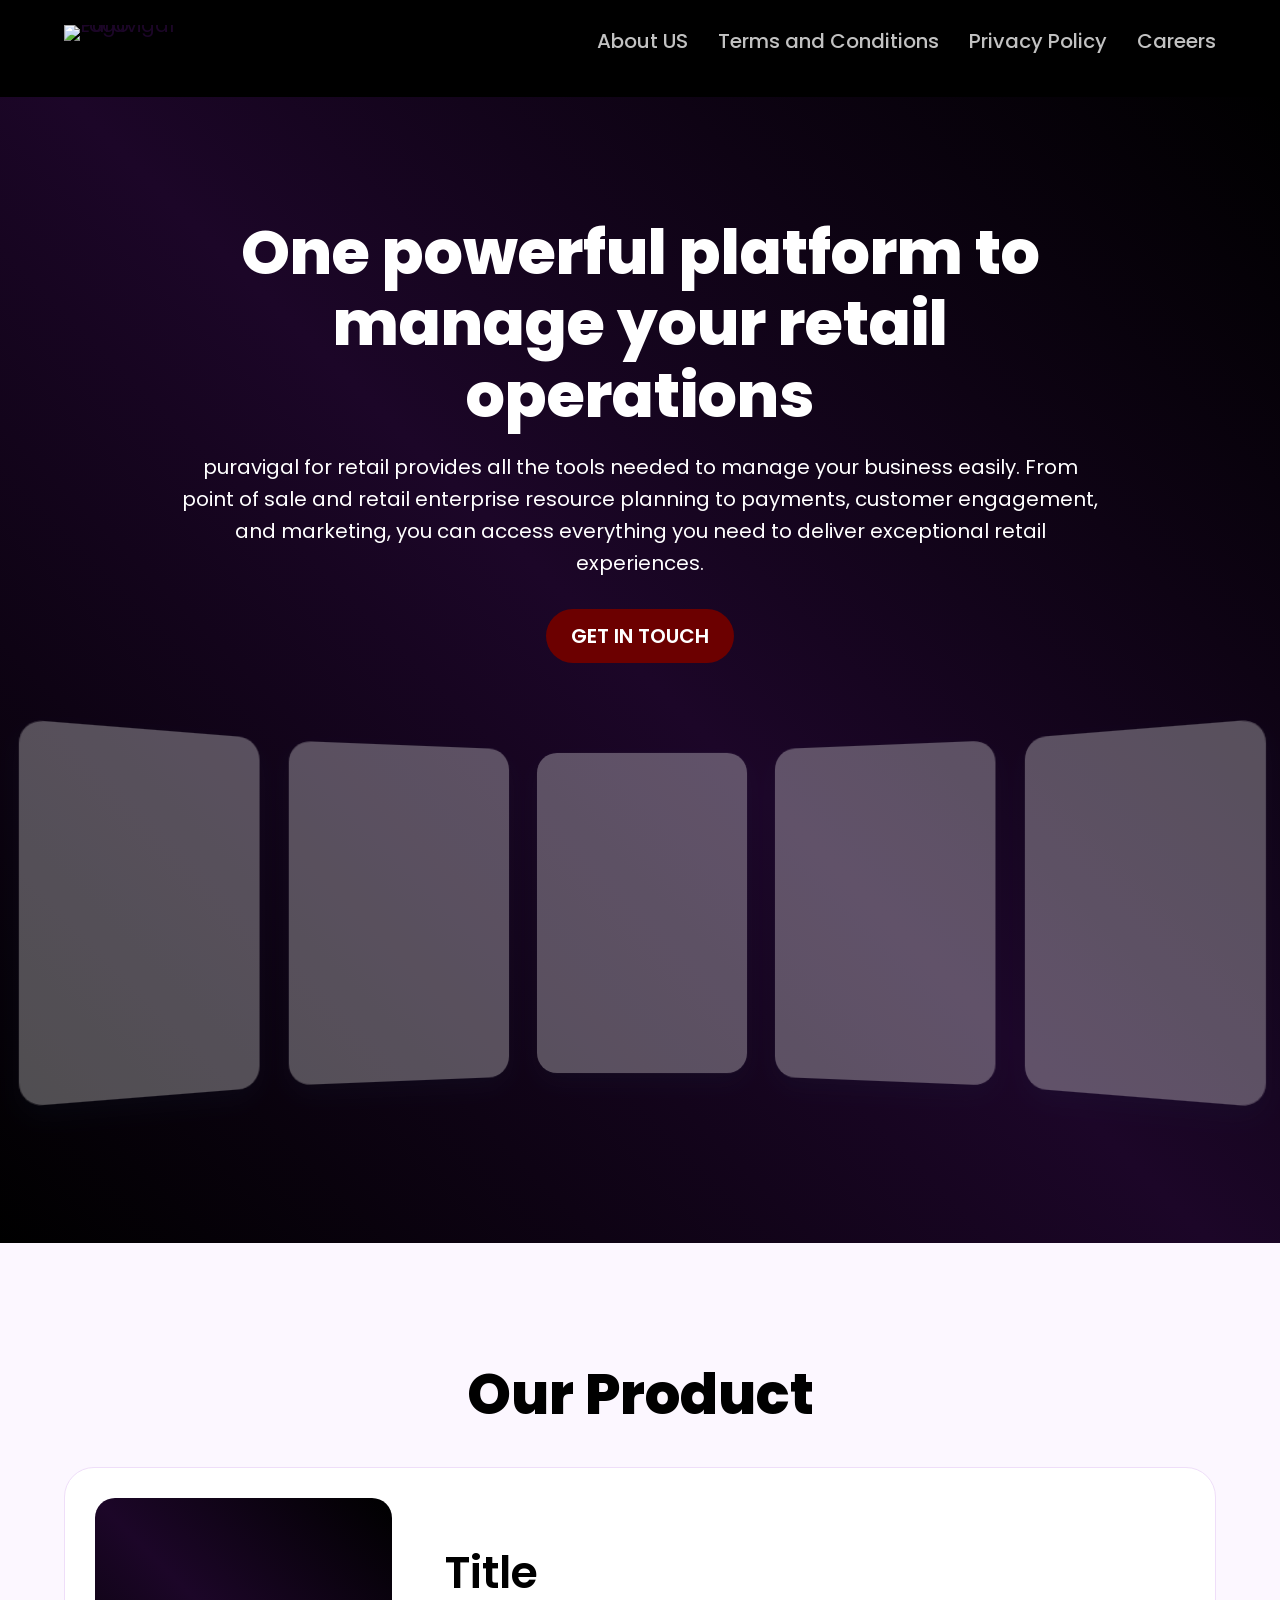
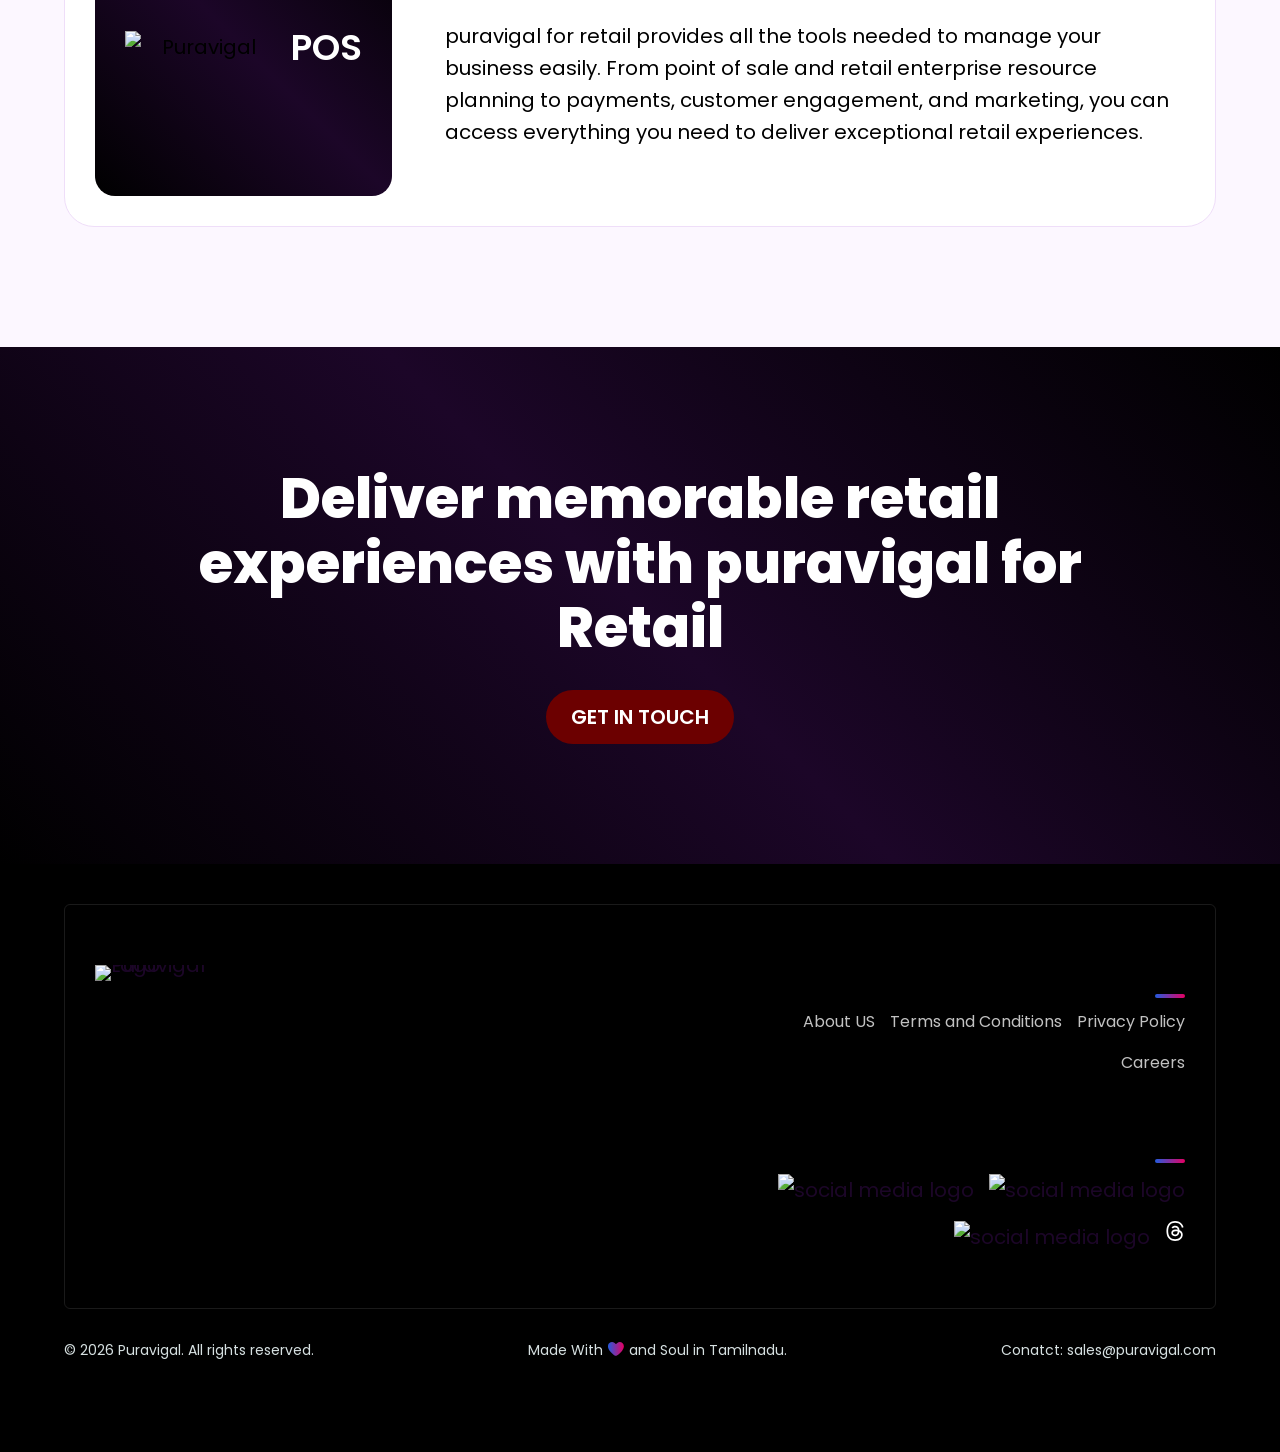
==== commit 47af1c01: "Update index.html" ====
--- a/index.html
+++ b/index.html
@@ -122,21 +122,20 @@
                         </div>
                     </div>
                 </div>
-                <div id="contactModal" class="contact_modal">
-                    <div class="modal_content">
-                        <button id="closeModal" class="close_modal">&times;</button>
-                        <h2>Let's build together.</h2>
-                        <p>Ready to elevate your business? Fill in the details below, and we'll connect soon.</p>
-                        
-                     <div class="zwfp_form_wrap">
-                        <div id="webform_inr" class="webform_inr"></div>
-                    </div>
-                        
-                        <div id="responseMsg" class="status_msg"></div>
-                    </div>
-                </div>
-            </div>
-            
+            </div>
+            <div id="contactModal" class="contact_modal">
+                <div class="modal_content">
+                    <button id="closeModal" class="close_modal">&times;</button>
+                    <h2>Let's build together.</h2>
+                    <p>Ready to elevate your business? Fill in the details below, and we'll connect soon.</p>
+                    
+                 <div class="zwfp_form_wrap">
+                    <div id="webform_inr" class="webform_inr"></div>
+                </div>
+                    
+                    <div id="responseMsg" class="status_msg"></div>
+                </div>
+            </div>
         </main>
 
         <footer>
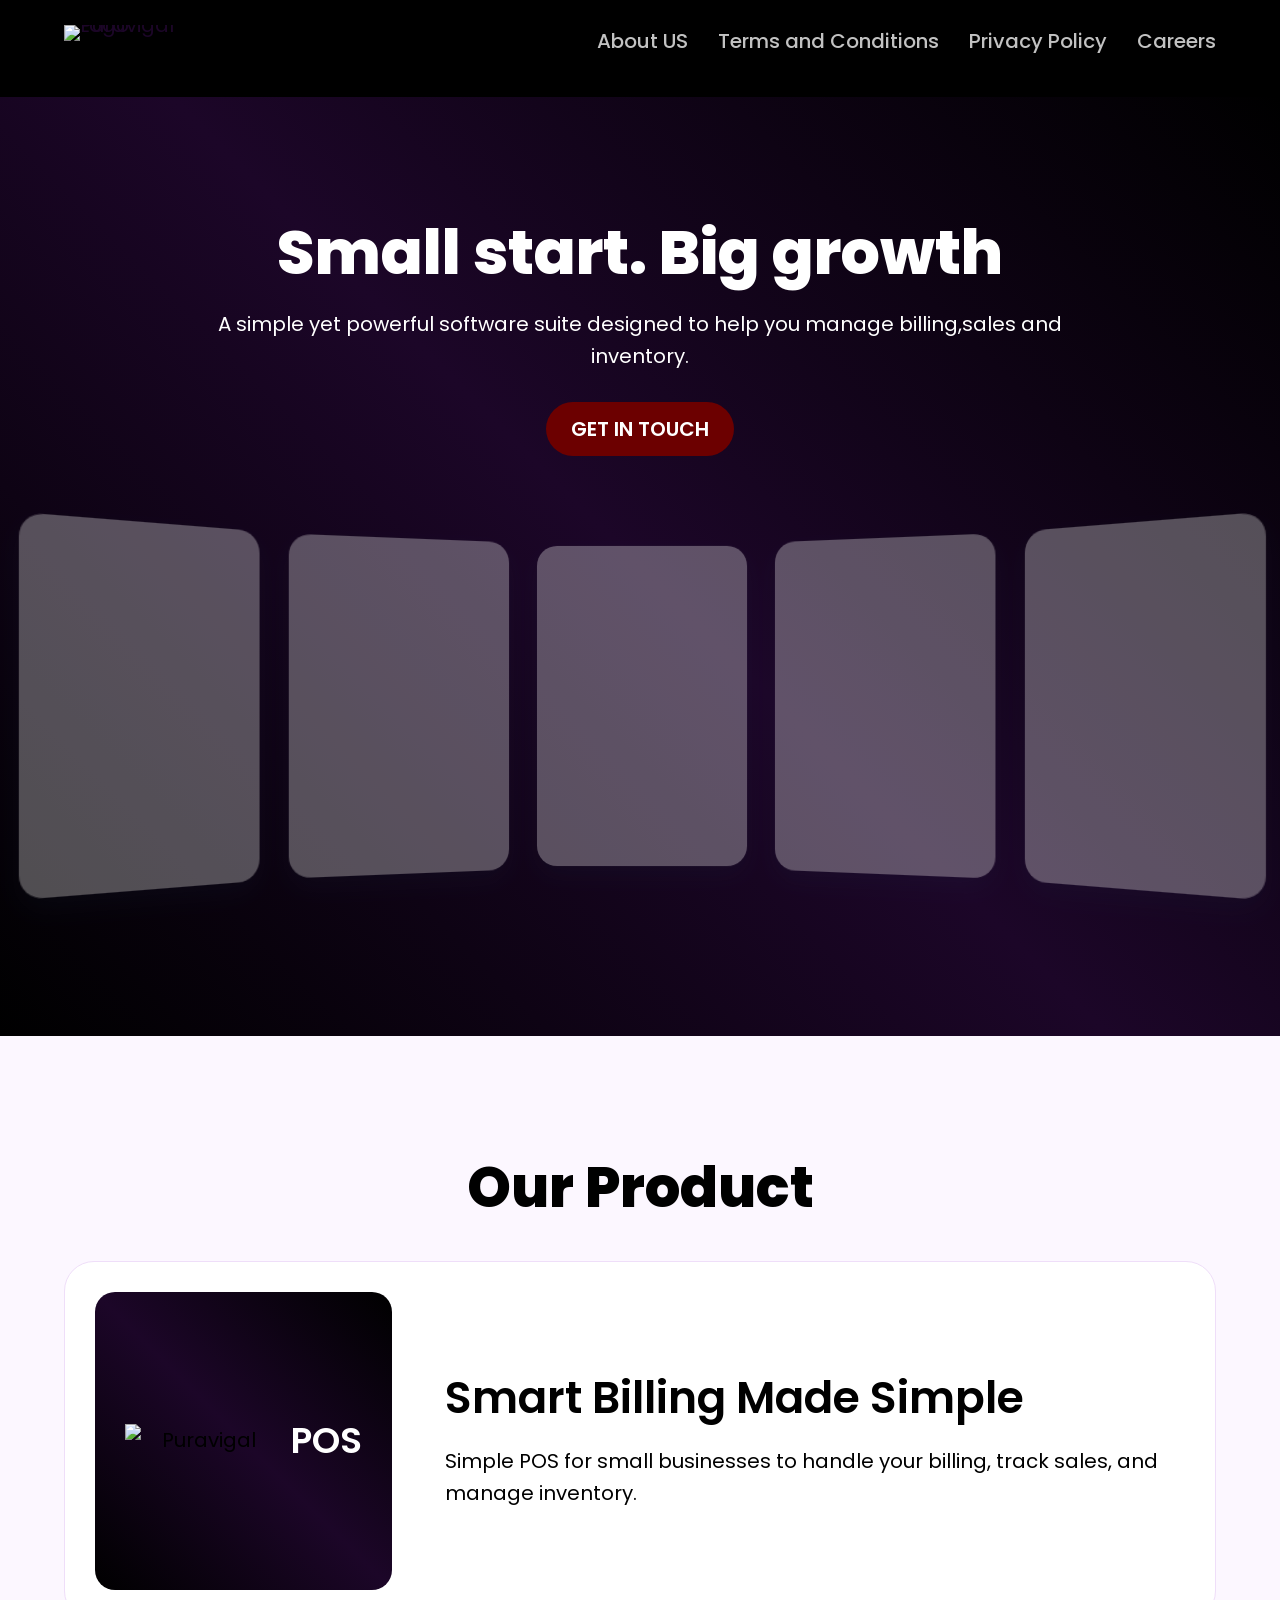
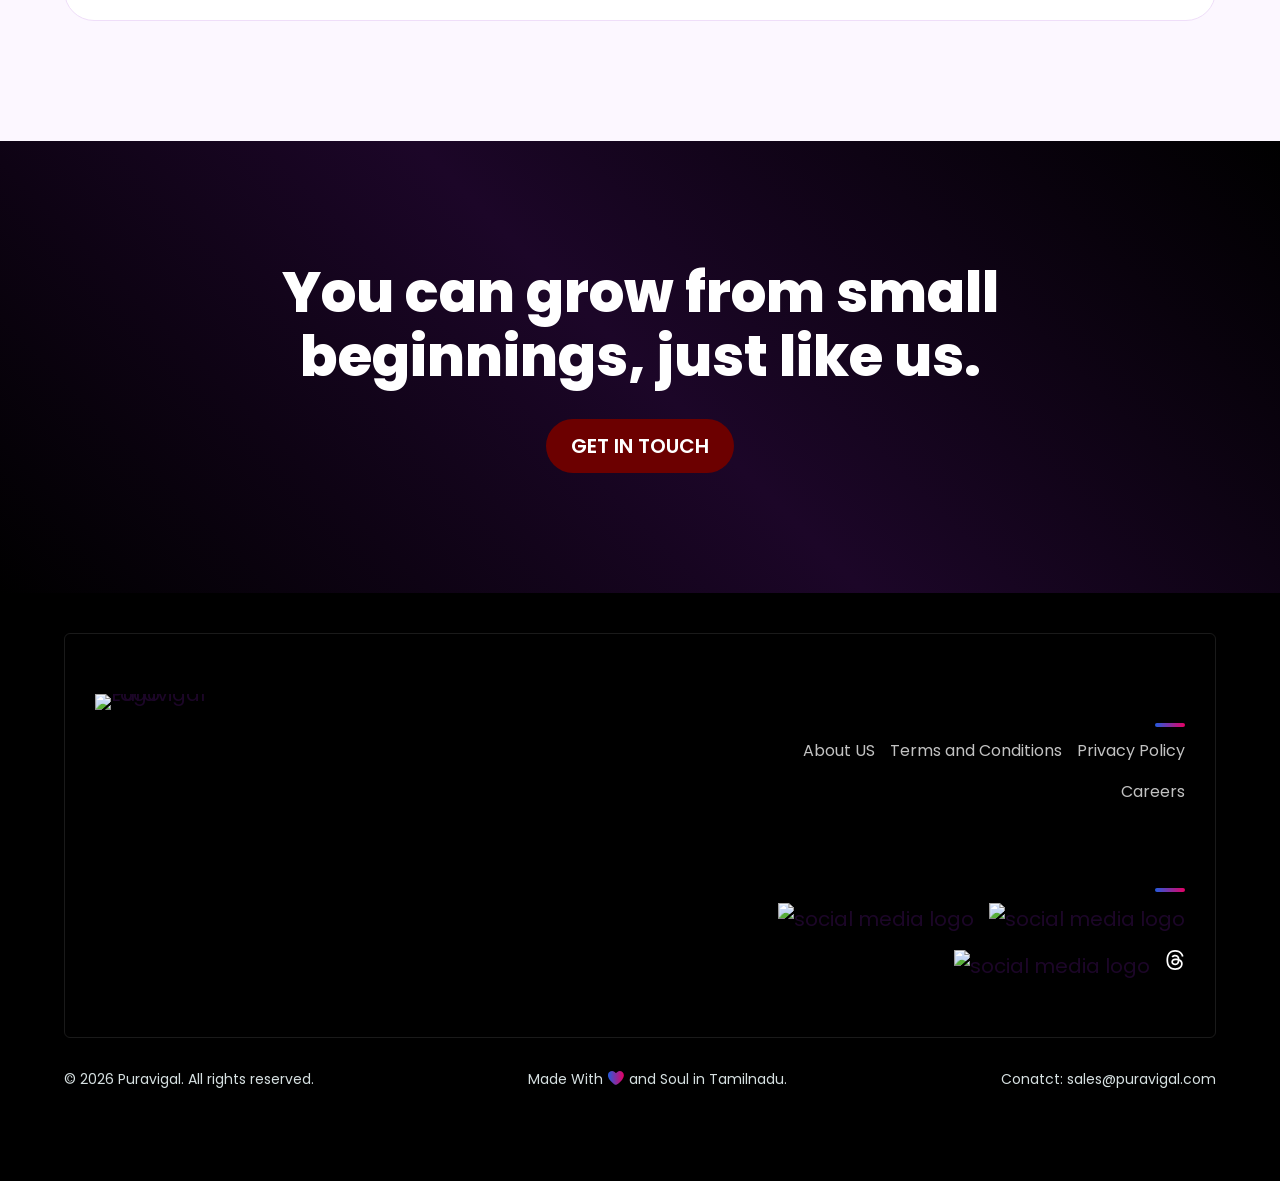
==== commit c2da641c: "Update index.html" ====
--- a/index.html
+++ b/index.html
@@ -55,8 +55,8 @@
                 <div class="cmn_sec bnr_sec grad_bg dark_text_sec zlyte_lazy_bg">
                     <div class="inr_container bnr_inr">
                         <div class="mid_text_wrap">
-                            <h1>One powerful platform to manage your retail operations</h1>
-                            <p>puravigal for retail provides all the tools needed to manage your business easily. From point of sale and retail enterprise resource planning to payments, customer engagement, and marketing, you can access everything you need to deliver exceptional retail experiences.</p>
+                            <h1>Small start. Big growth</h1>
+                            <p>A simple yet powerful software suite designed to help you manage billing,sales and inventory.</p>
                             <a class="primary-cta-btn" id="getInTouchBtn" href="">Get in Touch</a>
                         </div>
                     </div>
@@ -85,8 +85,8 @@
                                 <img class="brand_logo" alt="Puravigal Logo" src="https://puravigal.com/images/puravigal-logo.svg" height="33px" width="151px"> <span class="prod_name">POS</span>
                             </div>
                             <div class="desc_sec">
-                                <h4>Title</h4>
-                                <p>puravigal for retail provides all the tools needed to manage your business easily. From point of sale and retail enterprise resource planning to payments, customer engagement, and marketing, you can access everything you need to deliver exceptional retail experiences.</p>
+                                <h4>Smart Billing Made Simple</h4>
+                                <p>Simple POS for small businesses to handle your billing, track sales, and manage inventory.</p>
                             </div>
                         </div>
                     </div>
@@ -117,7 +117,7 @@
                 <div class="cmn_sec btm_cta_sec grad_bg dark_text_sec">
                     <div class="inr_container">
                         <div class="mid_text_wrap">
-                            <h2>Deliver memorable retail experiences with puravigal for Retail</h2>
+                            <h2>You can grow from small beginnings, just like us.</h2>
                             <a class="primary-cta-btn" id="getInTouchBtn">Get in Touch</a>
                         </div>
                     </div>
@@ -128,11 +128,9 @@
                     <button id="closeModal" class="close_modal">&times;</button>
                     <h2>Let's build together.</h2>
                     <p>Ready to elevate your business? Fill in the details below, and we'll connect soon.</p>
-                    
-                 <div class="zwfp_form_wrap">
-                    <div id="webform_inr" class="webform_inr"></div>
-                </div>
-                    
+                    <div class="zwfp_form_wrap">
+                        <div id="webform_inr" class="webform_inr"></div>
+                    </div>
                     <div id="responseMsg" class="status_msg"></div>
                 </div>
             </div>
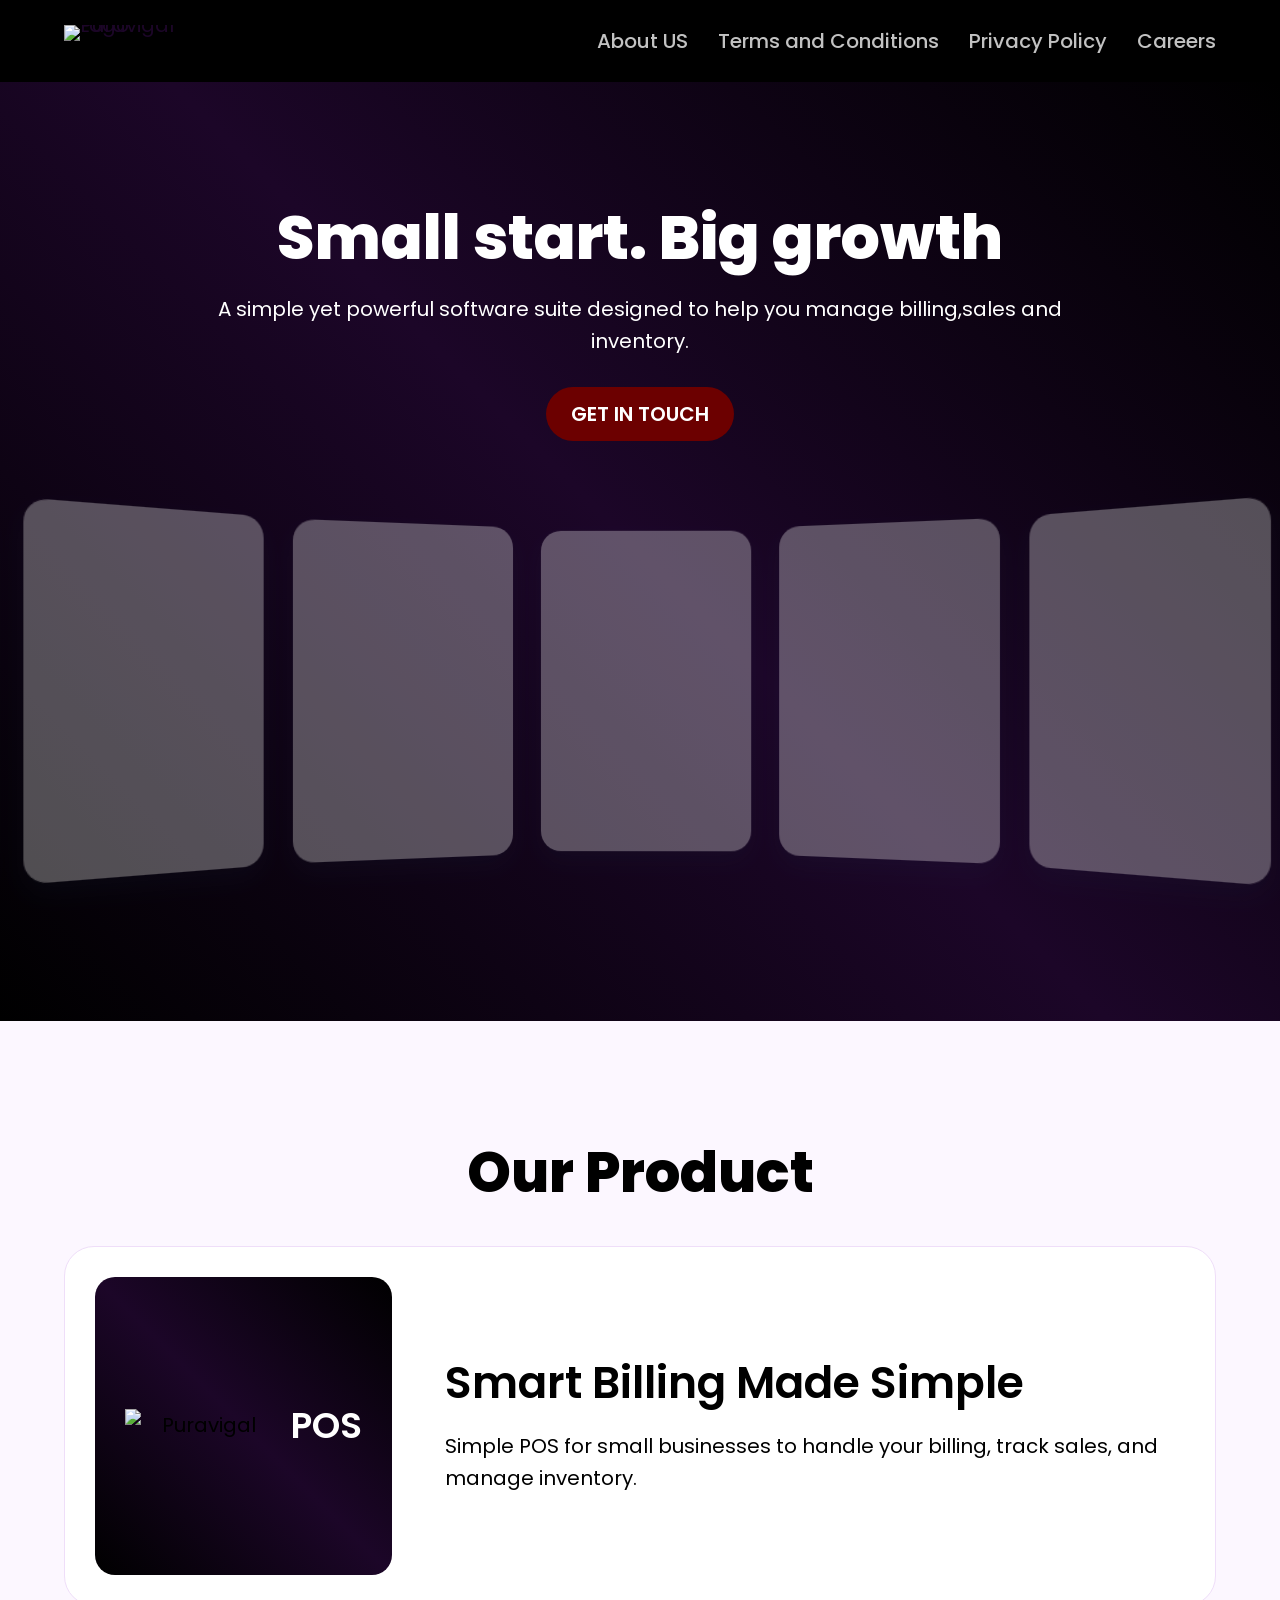
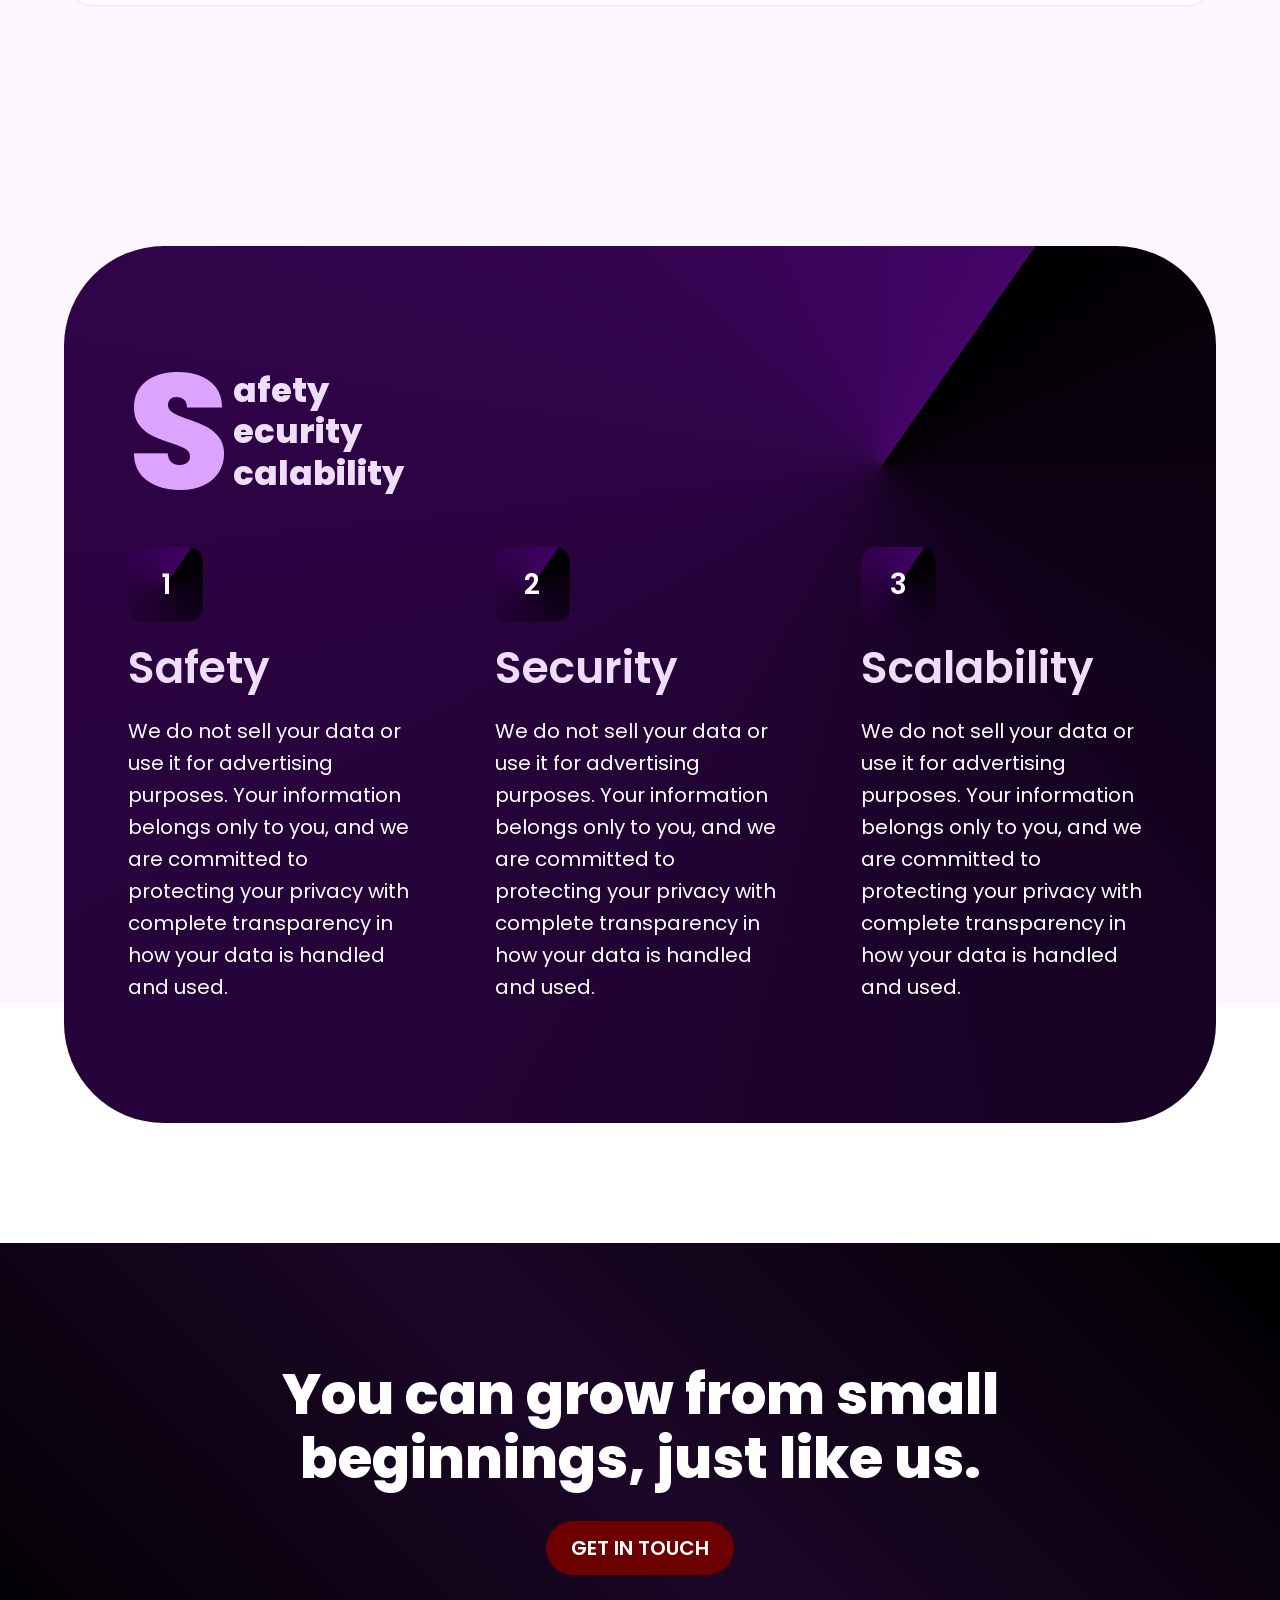
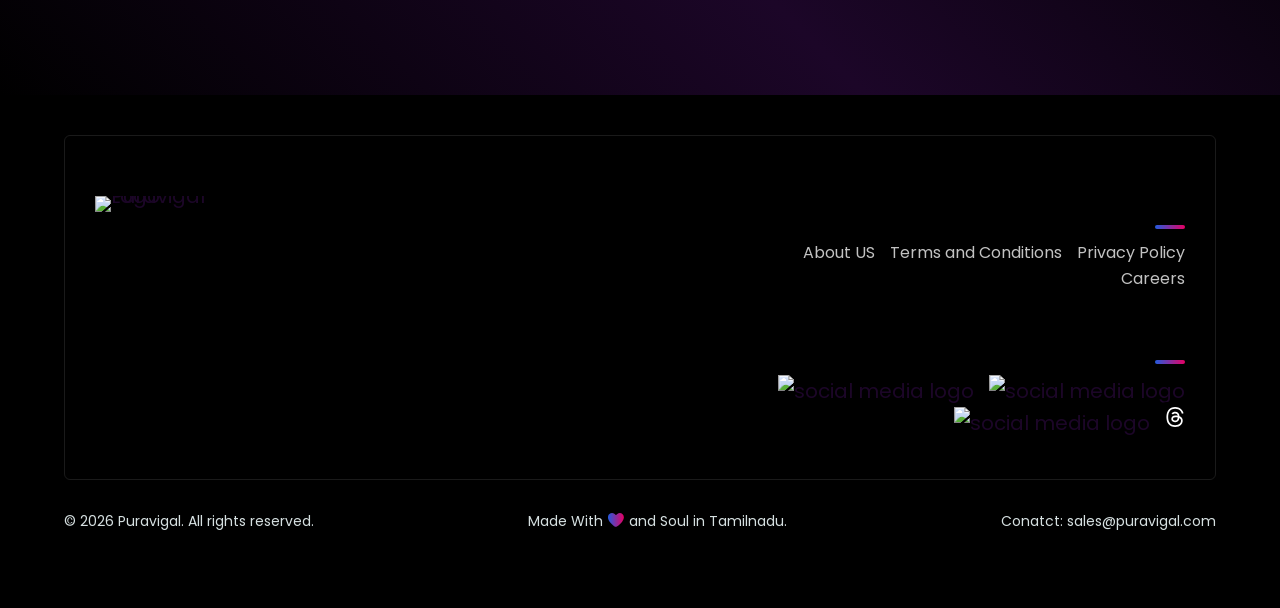
==== commit dc2a36cf: "Add safety, security, and scalability sections" ====
--- a/index.html
+++ b/index.html
@@ -91,6 +91,35 @@
                         </div>
                     </div>
                 </div>
+                <div class="cmn_sec sss_sec">
+                    <div class="inr_container">
+                        <div class="s_sec">
+                            <span class="s_count">S</span>
+                            <div class="s_text_sec">
+                                <span class="s_text">afety</span>
+                                <span class="s_text">ecurity</span>
+                                <span class="s_text">calability</span>
+                            </div>
+                        </div>
+                        <div class="s_box_sec">
+                            <div class="s_box">
+                                <span class="s_cnt">1</span>
+                                <h4>Safety</h4>
+                                <p>We do not sell your data or use it for advertising purposes. Your information belongs only to you, and we are committed to protecting your privacy with complete transparency in how your data is handled and used.</p>
+                            </div>
+                            <div class="s_box">
+                                <span class="s_cnt">2</span>
+                                <h4>Security</h4>
+                                <p>We do not sell your data or use it for advertising purposes. Your information belongs only to you, and we are committed to protecting your privacy with complete transparency in how your data is handled and used.</p>
+                            </div>
+                            <div class="s_box">
+                                <span class="s_cnt">3</span>
+                                <h4>Scalability</h4>
+                                <p>We do not sell your data or use it for advertising purposes. Your information belongs only to you, and we are committed to protecting your privacy with complete transparency in how your data is handled and used.</p>
+                            </div>
+                        </div>
+                    </div>
+                </div>
                 <!-- <div class="cmn_sec mid_content_sec brand_sec zlyte_lazy_bg">
                     <div class="inr_container">
                         <h2>Trust Us</h2>
--- a/css/common.css
+++ b/css/common.css
@@ -50,6 +50,8 @@
   --page-font-h6: 600 36px/1.2 var(--page-font-family-heading);
   --page-font-header-title: 700 24px/1.2 var(--page-font-family-heading);
   --page-font-eyebrow: 600 18px/1.2 var(--page-font-family-heading);
+  --page-conic-bg: conic-gradient(from 35deg,#000,#450569);
+  --page-light-text-color: #efdef9;
 }
 
 *,
@@ -141,12 +143,15 @@
   height: auto;
 }
 
+p{
+  margin: 0 0 var(--page-text-spacing);
+}
+
 p,
 li,
 a,
 label,
 span {
-  margin: 0 0 var(--page-text-spacing);
   color: var(--page-color);
   font: var(--page-font-body);
 }
--- a/css/home.css
+++ b/css/home.css
@@ -337,6 +337,92 @@
 .desc_sec p{
   margin-bottom: 0px;
 }
+.sss_sec{
+  padding-top: 0px;
+  background: var(--page-light-bg);
+}
+.sss_sec:after{
+  content: "";
+  position: absolute;
+  height: 240px;
+  width: 100%;
+  left: 0px;
+  bottom: 0px;
+  background: var(--page-bg);
+}
+.sss_sec .inr_container{
+  z-index: 1;
+  padding: var(--page-padding) 5%;
+  background: var(--page-conic-bg);
+  border-radius: var(--page-radius);
+  background-size: 170% 200%;
+  background-position: 20% 75%;
+  background-repeat: no-repeat;
+}
+.s_sec{
+  display: flex;
+  align-items: center;
+}
+.s_count{
+  display: inline-block;
+  font: 800 164px/0.8 var(--page-font-family-heading);
+  color: #dda4ff;
+}
+.s_text_sec{
+  display: flex;
+  flex-wrap: wrap;
+}
+.s_text_sec .s_text{
+  display: inline-block;
+  max-width: 100%;
+  width: 100%;
+  font: 800 34px/1 var(--page-font-family-heading);
+  color: var(--page-light-text-color);
+  margin-left: 2.5px;
+  margin-bottom: 7.5px;
+}
+.s_text_sec .s_text:last-child{
+  margin-bottom: 0px;
+}
+.s_box_sec{
+  display: flex;
+  justify-content: space-between;
+  padding-top: 50px;
+  flex-wrap: wrap;
+}
+.s_box{
+  position: relative;
+  max-width: calc(33.3% - 50px);
+  width: 100%;
+}
+.s_cnt{
+  display: inline-block;
+  position: relative;
+  height: 75px;
+  width: 75px;
+  background: conic-gradient(from 35deg,#000,#400162);
+  margin-bottom: 20px;
+  display: flex;
+  align-items: center;
+  justify-content: center;
+  border-radius: var(--page-brand-item-radius);
+  font: 600 28px/1.2 var(--page-font-family-heading);
+}
+.s_box h4{
+  color: var(--page-light-text-color);
+}
+.s_box span,
+.s_box p{
+  color: var(--page-bg);
+}
+.s_box p{
+  margin-bottom: 0px;
+}
+@media (max-width: 1180px) {
+  .s_box{
+    max-width: calc(33.3% - 30px);
+  }
+}
 @media (max-width: 992px) {
   .page_sec .bnr_img_strip {
     gap: 20px;
@@ -369,6 +455,13 @@
   .desc_sec{
     max-width: 100%;
     text-align: center;
+  }
+  .s_box{
+    max-width: 500px;
+    margin-bottom: 30px;
+  }
+  .s_box:last-child{
+    margin-bottom: 0px;
   }
 }
 
